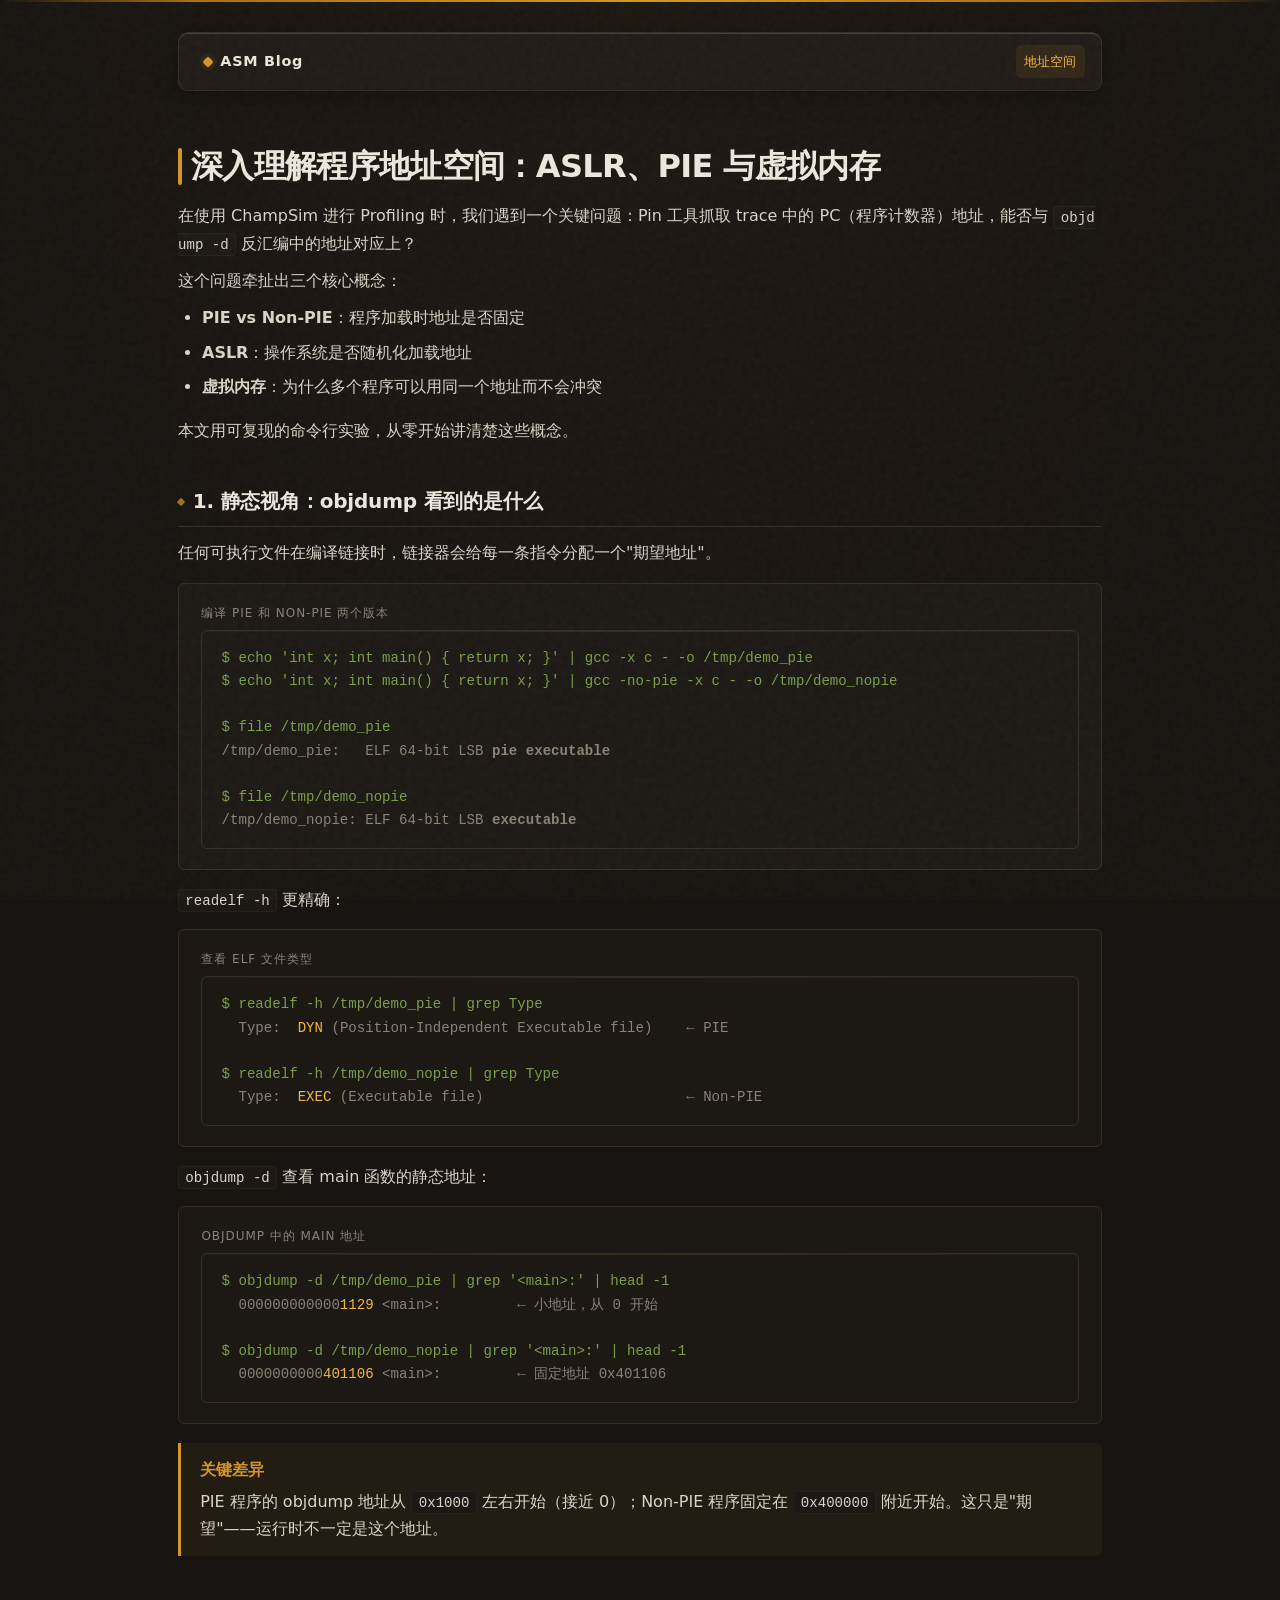
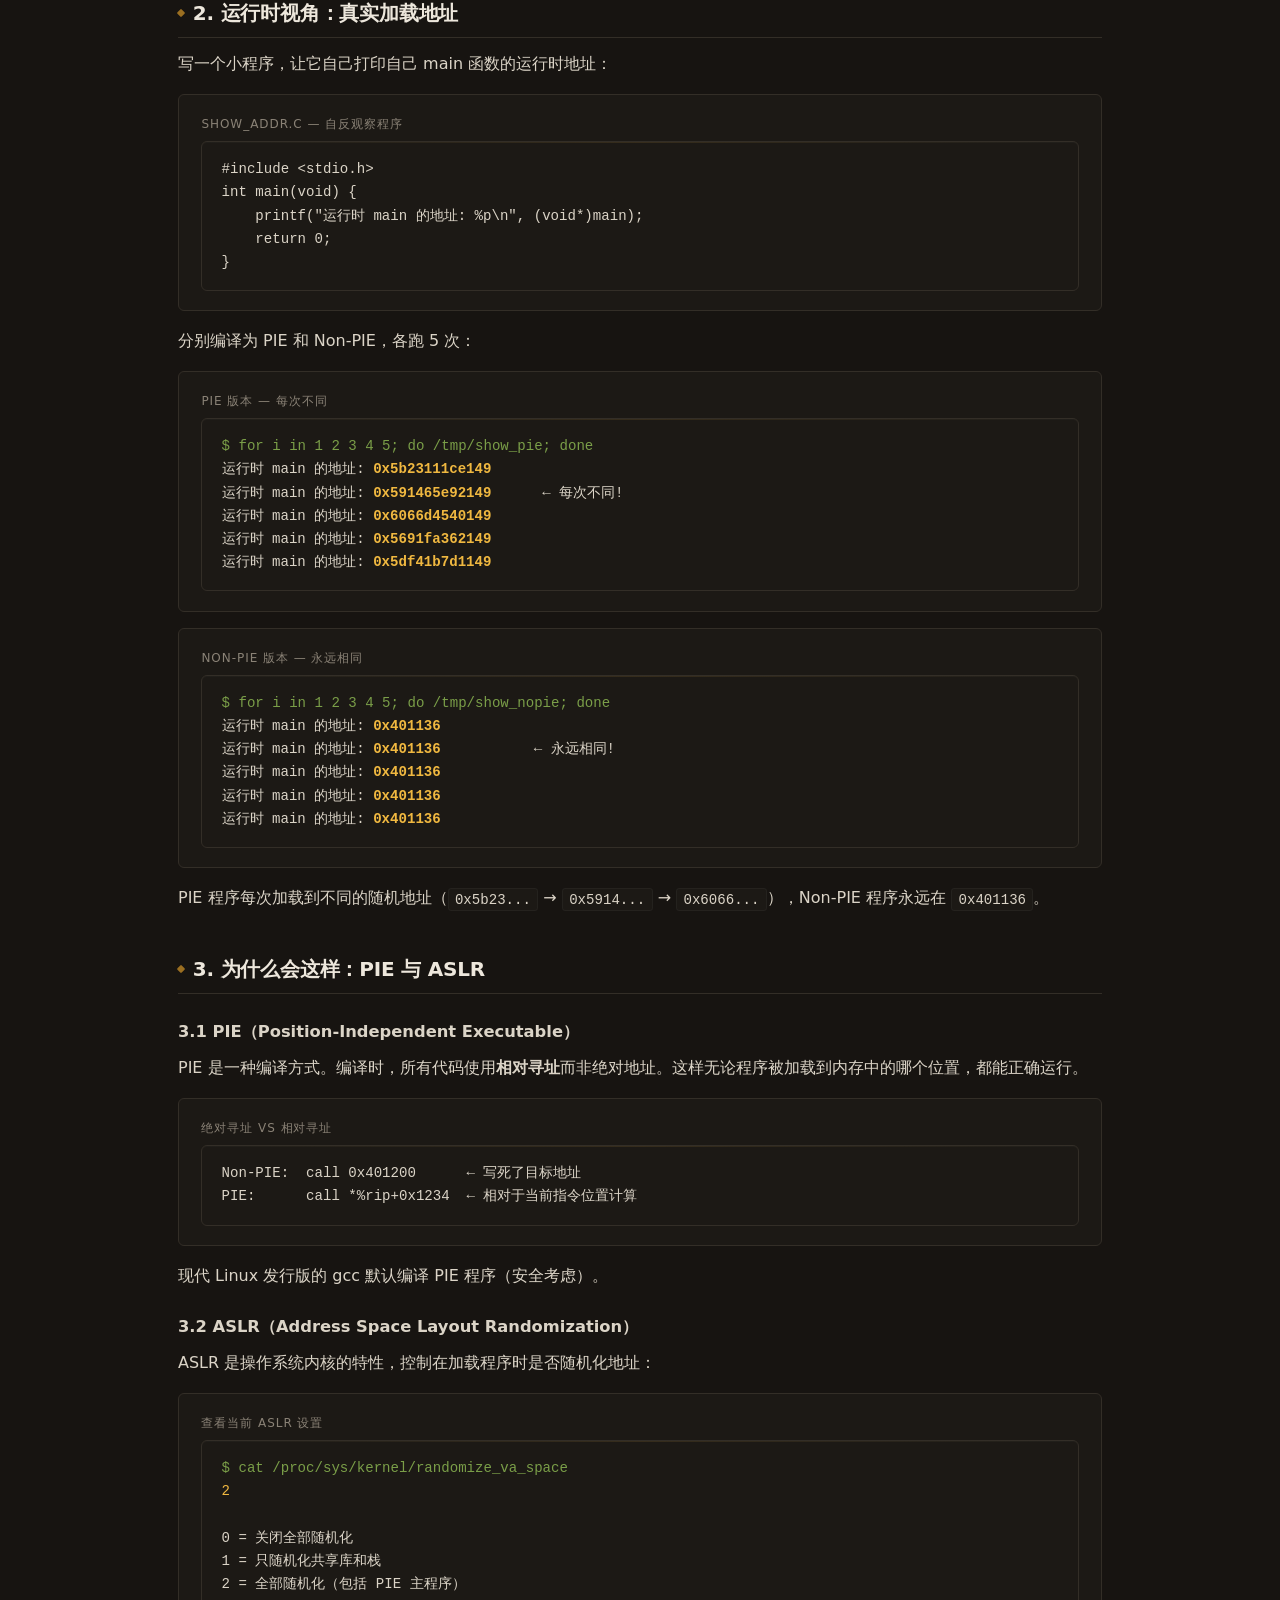
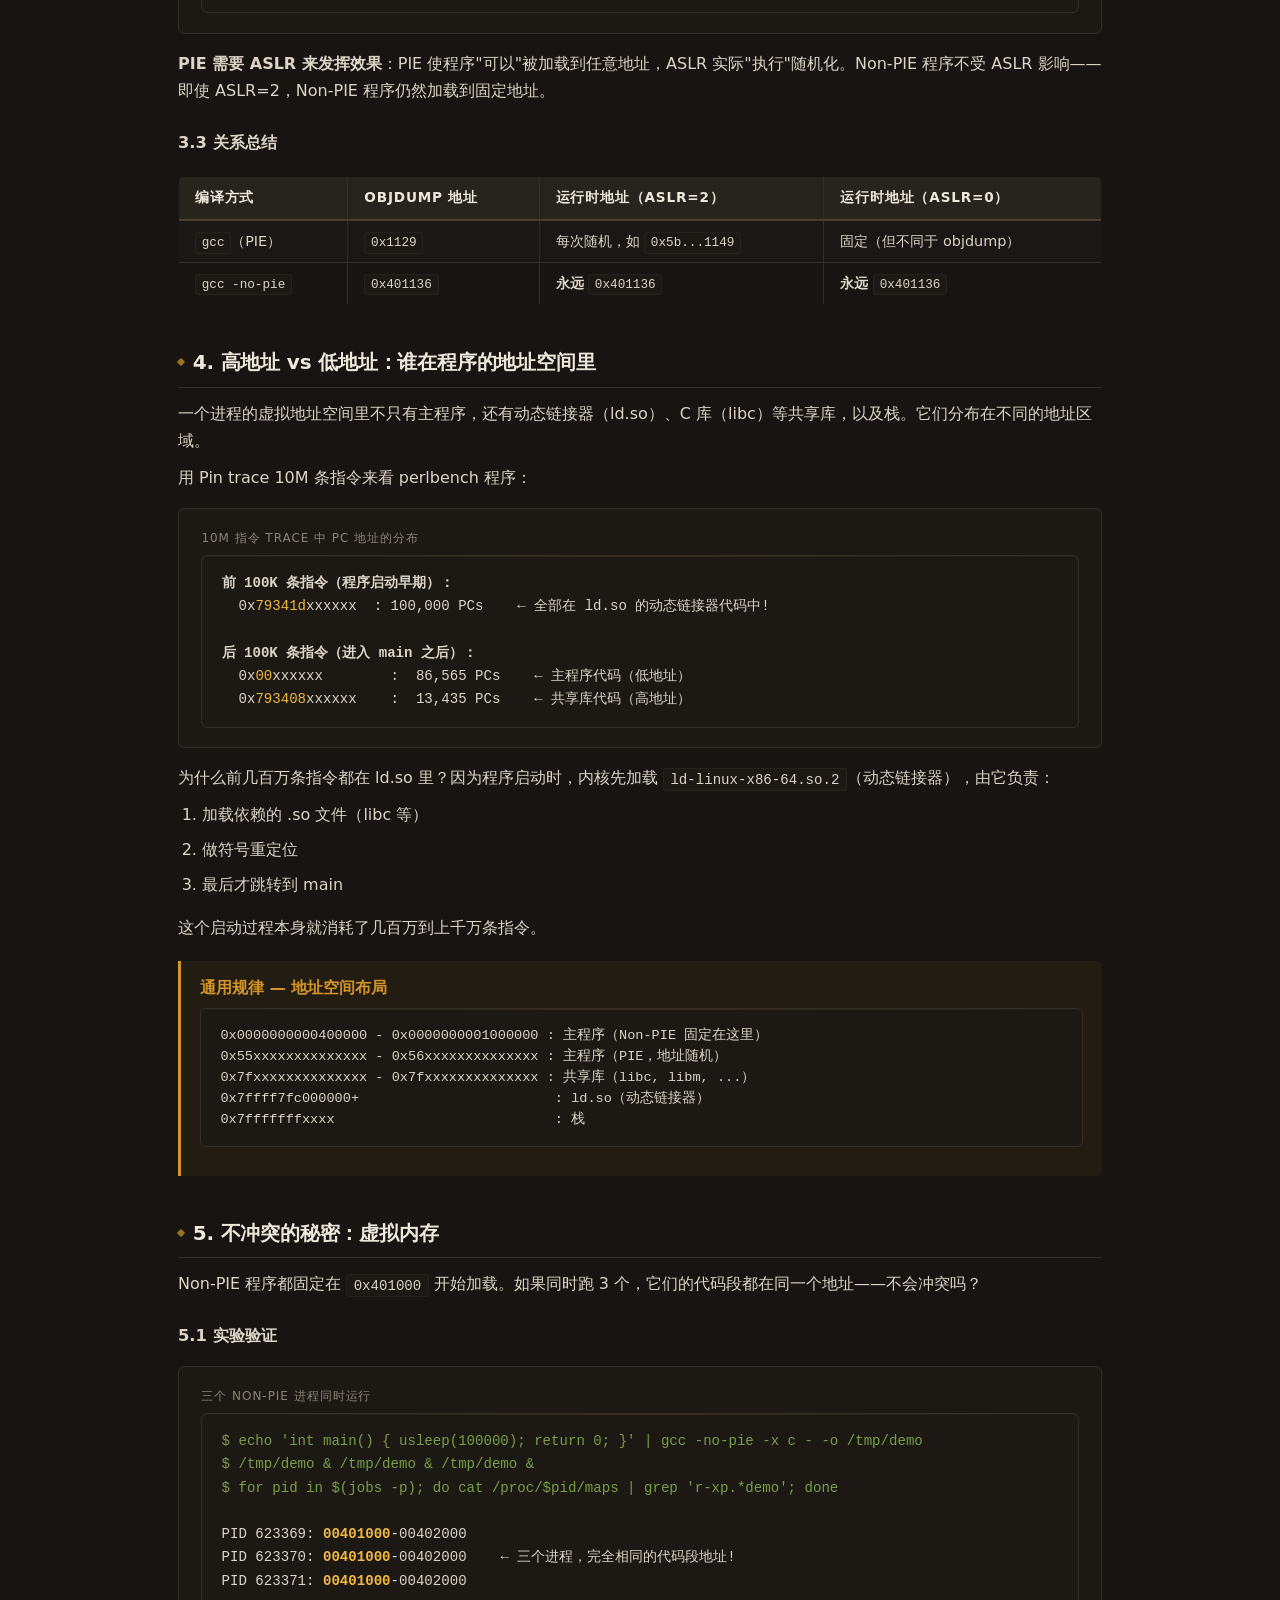
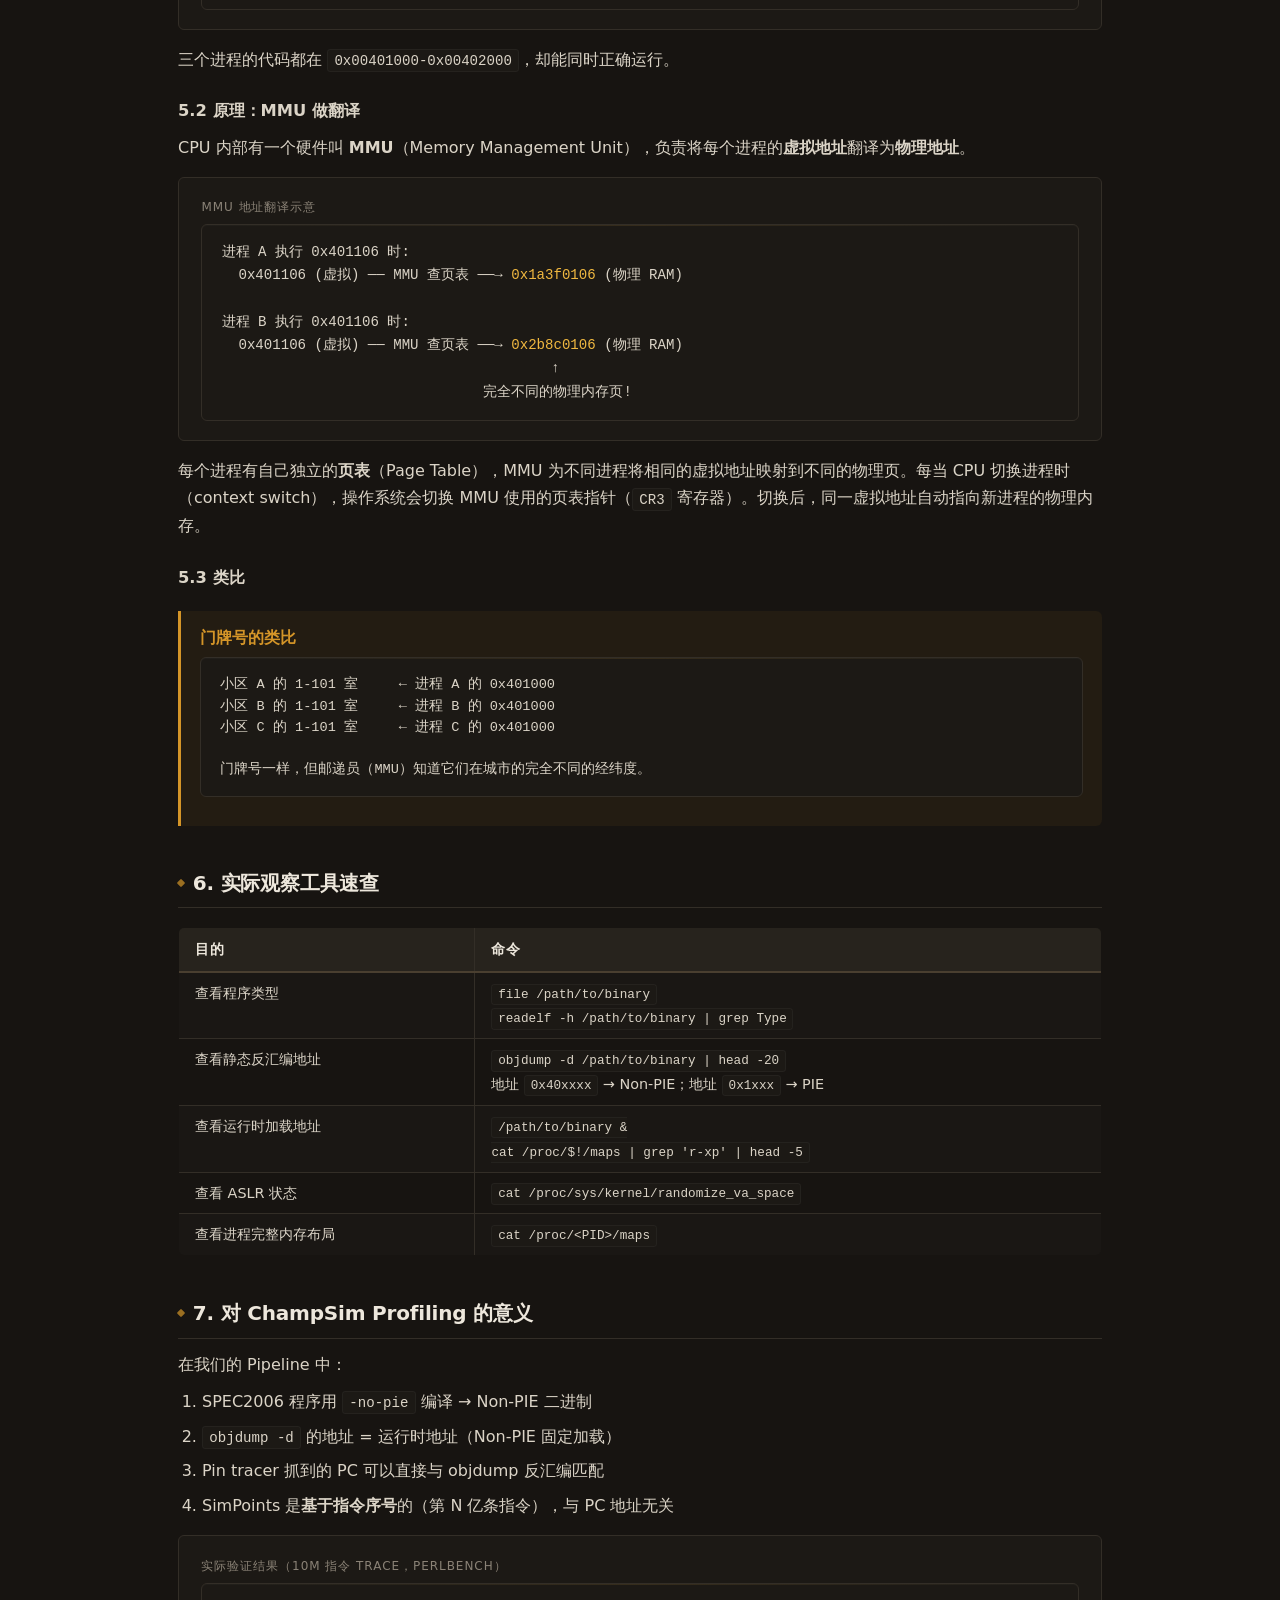
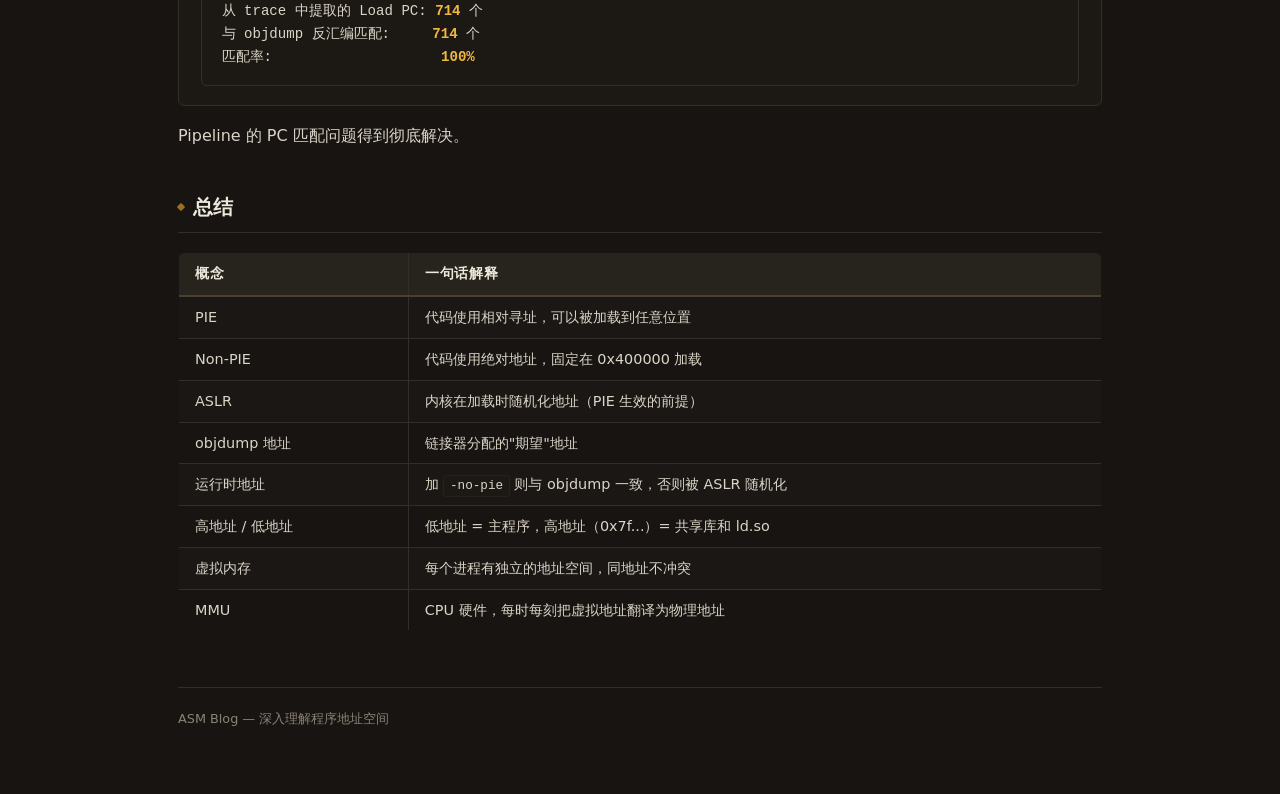
==== docs/html/posts/address-space.html @ cada2f22 "Add address space deep-dive article Publish the first article covering PIE vs Non-PIE, ASLR, MMU vir" ====
<!DOCTYPE html>
<html lang="zh-CN">
<head>
<meta charset="UTF-8">
<meta name="viewport" content="width=device-width, initial-scale=1.0">
<title>深入理解程序地址空间 — ASLR/PIE/虚拟内存</title>
<link rel="stylesheet" href="../style.css">
<style>
  /* Page-specific overrides */
  .demo-block {
    background: var(--code-bg);
    border: 1px solid var(--border);
    border-radius: var(--radius);
    padding: 1.2rem 1.4rem;
    margin: 1rem 0;
    overflow-x: auto;
  }
  .demo-block pre {
    margin: 0;
    font-family: var(--font-mono);
    font-size: 0.88rem;
    line-height: 1.65;
    color: var(--text);
  }
  .demo-label {
    font-size: 0.75rem;
    text-transform: uppercase;
    letter-spacing: 0.08em;
    color: var(--muted);
    margin-bottom: 0.4rem;
  }
  .result-highlight {
    color: var(--accent-glow);
    font-weight: 600;
  }
  .cmd { color: var(--green); }
  .out { color: var(--muted); }
  .val { color: var(--accent-glow); }

  table.concept {
    width: 100%;
    border-collapse: collapse;
    margin: 1.2rem 0;
  }
  table.concept th {
    background: var(--surface-hi);
    text-align: left;
    padding: 0.6rem 1rem;
    font-weight: 600;
    font-size: 0.85rem;
    color: var(--text-hi);
    border-bottom: 2px solid var(--border-hi);
  }
  table.concept td {
    padding: 0.5rem 1rem;
    border-bottom: 1px solid var(--border);
    font-size: 0.9rem;
  }
  table.concept tr:hover td {
    background: var(--surface);
  }

  .callout {
    border-left: 3px solid var(--accent);
    padding: 0.8rem 1.2rem;
    margin: 1.2rem 0;
    background: rgba(212,149,40,0.06);
    border-radius: 0 var(--radius) var(--radius) 0;
  }
  .callout-title {
    font-weight: 700;
    color: var(--accent);
    margin-bottom: 0.3rem;
  }
</style>
</head>
<body>

<nav>
  <a href="../index.html" class="brand">ASM Blog</a>
  <a href="address-space.html" class="active">地址空间</a>
</nav>

<h1>深入理解程序地址空间：ASLR、PIE 与虚拟内存</h1>

<p>在使用 ChampSim 进行 Profiling 时，我们遇到一个关键问题：Pin 工具抓取 trace 中的 PC（程序计数器）地址，能否与 <code>objdump -d</code> 反汇编中的地址对应上？</p>

<p>这个问题牵扯出三个核心概念：</p>
<ul>
  <li><strong>PIE vs Non-PIE</strong>：程序加载时地址是否固定</li>
  <li><strong>ASLR</strong>：操作系统是否随机化加载地址</li>
  <li><strong>虚拟内存</strong>：为什么多个程序可以用同一个地址而不会冲突</li>
</ul>

<p>本文用可复现的命令行实验，从零开始讲清楚这些概念。</p>

<!-- ─────────────────────────────────────────────────────────────── -->
<h2>1. 静态视角：objdump 看到的是什么</h2>

<p>任何可执行文件在编译链接时，链接器会给每一条指令分配一个"期望地址"。</p>

<div class="demo-block">
<div class="demo-label">编译 PIE 和 Non-PIE 两个版本</div>
<pre><span class="cmd">$ echo 'int x; int main() { return x; }' | gcc -x c - -o /tmp/demo_pie</span>
<span class="cmd">$ echo 'int x; int main() { return x; }' | gcc -no-pie -x c - -o /tmp/demo_nopie</span>

<span class="cmd">$ file /tmp/demo_pie</span>
<span class="out">/tmp/demo_pie:   ELF 64-bit LSB <strong>pie executable</strong></span>

<span class="cmd">$ file /tmp/demo_nopie</span>
<span class="out">/tmp/demo_nopie: ELF 64-bit LSB <strong>executable</strong></span></pre>
</div>

<p><code>readelf -h</code> 更精确：</p>

<div class="demo-block">
<div class="demo-label">查看 ELF 文件类型</div>
<pre><span class="cmd">$ readelf -h /tmp/demo_pie | grep Type</span>
<span class="out">  Type:  <span class="val">DYN</span> (Position-Independent Executable file)    ← PIE</span>

<span class="cmd">$ readelf -h /tmp/demo_nopie | grep Type</span>
<span class="out">  Type:  <span class="val">EXEC</span> (Executable file)                        ← Non-PIE</span></pre>
</div>

<p><code>objdump -d</code> 查看 main 函数的静态地址：</p>

<div class="demo-block">
<div class="demo-label">objdump 中的 main 地址</div>
<pre><span class="cmd">$ objdump -d /tmp/demo_pie | grep '&lt;main&gt;:' | head -1</span>
<span class="out">  000000000000<span class="val">1129</span> &lt;main&gt;:         ← 小地址，从 0 开始</span>

<span class="cmd">$ objdump -d /tmp/demo_nopie | grep '&lt;main&gt;:' | head -1</span>
<span class="out">  0000000000<span class="val">401106</span> &lt;main&gt;:         ← 固定地址 0x401106</span></pre>
</div>

<div class="callout">
<div class="callout-title">关键差异</div>
PIE 程序的 objdump 地址从 <code>0x1000</code> 左右开始（接近 0）；Non-PIE 程序固定在 <code>0x400000</code> 附近开始。这只是"期望"——运行时不一定是这个地址。
</div>

<!-- ─────────────────────────────────────────────────────────────── -->
<h2>2. 运行时视角：真实加载地址</h2>

<p>写一个小程序，让它自己打印自己 main 函数的运行时地址：</p>

<div class="demo-block">
<div class="demo-label">show_addr.c — 自反观察程序</div>
<pre>#include &lt;stdio.h&gt;
int main(void) {
    printf("运行时 main 的地址: %p\n", (void*)main);
    return 0;
}</pre>
</div>

<p>分别编译为 PIE 和 Non-PIE，各跑 5 次：</p>

<div class="demo-block">
<div class="demo-label">PIE 版本 — 每次不同</div>
<pre><span class="cmd">$ for i in 1 2 3 4 5; do /tmp/show_pie; done</span>
运行时 main 的地址: <span class="result-highlight">0x5b23111ce149</span>
运行时 main 的地址: <span class="result-highlight">0x591465e92149</span>      ← 每次不同!
运行时 main 的地址: <span class="result-highlight">0x6066d4540149</span>
运行时 main 的地址: <span class="result-highlight">0x5691fa362149</span>
运行时 main 的地址: <span class="result-highlight">0x5df41b7d1149</span></pre>
</div>

<div class="demo-block">
<div class="demo-label">Non-PIE 版本 — 永远相同</div>
<pre><span class="cmd">$ for i in 1 2 3 4 5; do /tmp/show_nopie; done</span>
运行时 main 的地址: <span class="result-highlight">0x401136</span>
运行时 main 的地址: <span class="result-highlight">0x401136</span>           ← 永远相同!
运行时 main 的地址: <span class="result-highlight">0x401136</span>
运行时 main 的地址: <span class="result-highlight">0x401136</span>
运行时 main 的地址: <span class="result-highlight">0x401136</span></pre>
</div>

<p>PIE 程序每次加载到不同的随机地址（<code>0x5b23...</code> → <code>0x5914...</code> → <code>0x6066...</code>），Non-PIE 程序永远在 <code>0x401136</code>。</p>

<!-- ─────────────────────────────────────────────────────────────── -->
<h2>3. 为什么会这样：PIE 与 ASLR</h2>

<h3>3.1 PIE（Position-Independent Executable）</h3>

<p>PIE 是一种编译方式。编译时，所有代码使用<strong>相对寻址</strong>而非绝对地址。这样无论程序被加载到内存中的哪个位置，都能正确运行。</p>

<div class="demo-block">
<div class="demo-label">绝对寻址 vs 相对寻址</div>
<pre>Non-PIE:  call 0x401200      ← 写死了目标地址
PIE:      call *%rip+0x1234  ← 相对于当前指令位置计算</pre>
</div>

<p>现代 Linux 发行版的 gcc 默认编译 PIE 程序（安全考虑）。</p>

<h3>3.2 ASLR（Address Space Layout Randomization）</h3>

<p>ASLR 是操作系统内核的特性，控制在加载程序时是否随机化地址：</p>

<div class="demo-block">
<div class="demo-label">查看当前 ASLR 设置</div>
<pre><span class="cmd">$ cat /proc/sys/kernel/randomize_va_space</span>
<span class="val">2</span>

0 = 关闭全部随机化
1 = 只随机化共享库和栈
2 = 全部随机化（包括 PIE 主程序）</pre>
</div>

<p><strong>PIE 需要 ASLR 来发挥效果</strong>：PIE 使程序"可以"被加载到任意地址，ASLR 实际"执行"随机化。Non-PIE 程序不受 ASLR 影响——即使 ASLR=2，Non-PIE 程序仍然加载到固定地址。</p>

<h3>3.3 关系总结</h3>

<table class="concept">
<tr><th>编译方式</th><th>objdump 地址</th><th>运行时地址（ASLR=2）</th><th>运行时地址（ASLR=0）</th></tr>
<tr><td><code>gcc</code>（PIE）</td><td><code>0x1129</code></td><td>每次随机，如 <code>0x5b...1149</code></td><td>固定（但不同于 objdump）</td></tr>
<tr><td><code>gcc -no-pie</code></td><td><code>0x401136</code></td><td><strong>永远</strong> <code>0x401136</code></td><td><strong>永远</strong> <code>0x401136</code></td></tr>
</table>

<!-- ─────────────────────────────────────────────────────────────── -->
<h2>4. 高地址 vs 低地址：谁在程序的地址空间里</h2>

<p>一个进程的虚拟地址空间里不只有主程序，还有动态链接器（ld.so）、C 库（libc）等共享库，以及栈。它们分布在不同的地址区域。</p>

<p>用 Pin trace 10M 条指令来看 perlbench 程序：</p>

<div class="demo-block">
<div class="demo-label">10M 指令 trace 中 PC 地址的分布</div>
<pre><strong>前 100K 条指令（程序启动早期）：</strong>
  0x<span class="val">79341d</span>xxxxxx  : 100,000 PCs    ← 全部在 ld.so 的动态链接器代码中!

<strong>后 100K 条指令（进入 main 之后）：</strong>
  0x<span class="val">00</span>xxxxxx        :  86,565 PCs    ← 主程序代码（低地址）
  0x<span class="val">793408</span>xxxxxx    :  13,435 PCs    ← 共享库代码（高地址）</pre>
</div>

<p>为什么前几百万条指令都在 ld.so 里？因为程序启动时，内核先加载 <code>ld-linux-x86-64.so.2</code>（动态链接器），由它负责：</p>

<ol>
  <li>加载依赖的 .so 文件（libc 等）</li>
  <li>做符号重定位</li>
  <li>最后才跳转到 main</li>
</ol>

<p>这个启动过程本身就消耗了几百万到上千万条指令。</p>

<div class="callout">
<div class="callout-title">通用规律 — 地址空间布局</div>
<pre style="margin-top:0.4rem;font-size:0.85rem;">
0x0000000000400000 - 0x0000000001000000 : 主程序（Non-PIE 固定在这里）
0x55xxxxxxxxxxxxxx - 0x56xxxxxxxxxxxxxx : 主程序（PIE，地址随机）
0x7fxxxxxxxxxxxxxx - 0x7fxxxxxxxxxxxxxx : 共享库（libc, libm, ...）
0x7ffff7fc000000+                        : ld.so（动态链接器）
0x7fffffffxxxx                           : 栈
</pre>
</div>

<!-- ─────────────────────────────────────────────────────────────── -->
<h2>5. 不冲突的秘密：虚拟内存</h2>

<p>Non-PIE 程序都固定在 <code>0x401000</code> 开始加载。如果同时跑 3 个，它们的代码段都在同一个地址——不会冲突吗？</p>

<h3>5.1 实验验证</h3>

<div class="demo-block">
<div class="demo-label">三个 Non-PIE 进程同时运行</div>
<pre><span class="cmd">$ echo 'int main() { usleep(100000); return 0; }' | gcc -no-pie -x c - -o /tmp/demo</span>
<span class="cmd">$ /tmp/demo & /tmp/demo & /tmp/demo &</span>
<span class="cmd">$ for pid in $(jobs -p); do cat /proc/$pid/maps | grep 'r-xp.*demo'; done</span>

PID 623369: <span class="result-highlight">00401000</span>-00402000
PID 623370: <span class="result-highlight">00401000</span>-00402000    ← 三个进程，完全相同的代码段地址!
PID 623371: <span class="result-highlight">00401000</span>-00402000</pre>
</div>

<p>三个进程的代码都在 <code>0x00401000-0x00402000</code>，却能同时正确运行。</p>

<h3>5.2 原理：MMU 做翻译</h3>

<p>CPU 内部有一个硬件叫 <strong>MMU</strong>（Memory Management Unit），负责将每个进程的<strong>虚拟地址</strong>翻译为<strong>物理地址</strong>。</p>

<div class="demo-block">
<div class="demo-label">MMU 地址翻译示意</div>
<pre>进程 A 执行 0x401106 时:
  0x401106 (虚拟) ── MMU 查页表 ──→ <span class="val">0x1a3f0106</span> (物理 RAM)

进程 B 执行 0x401106 时:
  0x401106 (虚拟) ── MMU 查页表 ──→ <span class="val">0x2b8c0106</span> (物理 RAM)
                                       ↑
                               完全不同的物理内存页!</pre>
</div>

<p>每个进程有自己独立的<strong>页表</strong>（Page Table），MMU 为不同进程将相同的虚拟地址映射到不同的物理页。每当 CPU 切换进程时（context switch），操作系统会切换 MMU 使用的页表指针（<code>CR3</code> 寄存器）。切换后，同一虚拟地址自动指向新进程的物理内存。</p>

<h3>5.3 类比</h3>

<div class="callout">
<div class="callout-title">门牌号的类比</div>
<pre style="margin-top:0.4rem;font-size:0.85rem;">
小区 A 的 1-101 室     ← 进程 A 的 0x401000
小区 B 的 1-101 室     ← 进程 B 的 0x401000
小区 C 的 1-101 室     ← 进程 C 的 0x401000

门牌号一样，但邮递员（MMU）知道它们在城市的完全不同的经纬度。
</pre>
</div>

<!-- ─────────────────────────────────────────────────────────────── -->
<h2>6. 实际观察工具速查</h2>

<table class="concept">
<tr><th>目的</th><th>命令</th></tr>
<tr>
  <td>查看程序类型</td>
  <td><code>file /path/to/binary</code><br><code>readelf -h /path/to/binary | grep Type</code></td>
</tr>
<tr>
  <td>查看静态反汇编地址</td>
  <td><code>objdump -d /path/to/binary | head -20</code><br>地址 <code>0x40xxxx</code> → Non-PIE；地址 <code>0x1xxx</code> → PIE</td>
</tr>
<tr>
  <td>查看运行时加载地址</td>
  <td><code>/path/to/binary &<br>cat /proc/$!/maps | grep 'r-xp' | head -5</code></td>
</tr>
<tr>
  <td>查看 ASLR 状态</td>
  <td><code>cat /proc/sys/kernel/randomize_va_space</code></td>
</tr>
<tr>
  <td>查看进程完整内存布局</td>
  <td><code>cat /proc/&lt;PID&gt;/maps</code></td>
</tr>
</table>

<!-- ─────────────────────────────────────────────────────────────── -->
<h2>7. 对 ChampSim Profiling 的意义</h2>

<p>在我们的 Pipeline 中：</p>
<ol>
  <li>SPEC2006 程序用 <code>-no-pie</code> 编译 → Non-PIE 二进制</li>
  <li><code>objdump -d</code> 的地址 = 运行时地址（Non-PIE 固定加载）</li>
  <li>Pin tracer 抓到的 PC 可以直接与 objdump 反汇编匹配</li>
  <li>SimPoints 是<strong>基于指令序号</strong>的（第 N 亿条指令），与 PC 地址无关</li>
</ol>

<div class="demo-block">
<div class="demo-label">实际验证结果（10M 指令 trace，perlbench）</div>
<pre>从 trace 中提取的 Load PC: <span class="result-highlight">714</span> 个
与 objdump 反汇编匹配:     <span class="result-highlight">714</span> 个
匹配率:                    <span class="result-highlight">100%</span></pre>
</div>

<p>Pipeline 的 PC 匹配问题得到彻底解决。</p>

<!-- ─────────────────────────────────────────────────────────────── -->
<h2>总结</h2>

<table class="concept">
<tr><th>概念</th><th>一句话解释</th></tr>
<tr><td>PIE</td><td>代码使用相对寻址，可以被加载到任意位置</td></tr>
<tr><td>Non-PIE</td><td>代码使用绝对地址，固定在 0x400000 加载</td></tr>
<tr><td>ASLR</td><td>内核在加载时随机化地址（PIE 生效的前提）</td></tr>
<tr><td>objdump 地址</td><td>链接器分配的"期望"地址</td></tr>
<tr><td>运行时地址</td><td>加 <code>-no-pie</code> 则与 objdump 一致，否则被 ASLR 随机化</td></tr>
<tr><td>高地址 / 低地址</td><td>低地址 = 主程序，高地址（0x7f...）= 共享库和 ld.so</td></tr>
<tr><td>虚拟内存</td><td>每个进程有独立的地址空间，同地址不冲突</td></tr>
<tr><td>MMU</td><td>CPU 硬件，每时每刻把虚拟地址翻译为物理地址</td></tr>
</table>

<footer>ASM Blog — 深入理解程序地址空间</footer>
</body>
</html>
---- docs/html/style.css ----
/* Coordinate Hint Cache — "Warm Precision"
   Dark warm-toned documentation. Horological engineering aesthetic. */

:root {
  --bg:           #171411;
  --bg-deeper:    #12100d;
  --surface:      #1f1b16;
  --surface-hi:   #27231d;
  --border:       #332e27;
  --border-hi:    #4a3f30;
  --text:         #dbd4c7;
  --text-hi:      #ede7dc;
  --muted:        #8a8276;
  --accent:       #d49528;
  --accent-dim:   #a87018;
  --accent-glow:  #f0b840;
  --green:        #7a9e48;
  --green-dim:    #2a3818;
  --yellow:       #c49028;
  --yellow-dim:   #382a10;
  --red:          #c55542;
  --purple:       #9878be;
  --purple-dim:   #281a38;
  --blue:         #5898cc;
  --blue-dim:     #182838;
  --code-bg:      #1c1915;
  --radius:       6px;
  --radius-lg:    10px;
  --transition:   200ms cubic-bezier(0.4, 0, 0.2, 1);
  --font-body:    "Noto Sans SC", "PingFang SC", "Source Han Sans SC",
                  "Microsoft YaHei", system-ui, -apple-system, sans-serif;
  --font-mono:    "JetBrains Mono", "Cascadia Code", "Fira Code",
                  "SF Mono", "Consolas", "Source Code Pro", monospace;
}

/* ── Reset ────────────────────────────────────────────────────── */
*, *::before, *::after { box-sizing: border-box; margin: 0; padding: 0; }

/* ── Grain texture overlay ────────────────────────────────────── */
body::before {
  content: '';
  position: fixed; inset: 0; z-index: 99999;
  pointer-events: none;
  opacity: 0.04;
  background: url("data:image/svg+xml,%3Csvg viewBox='0 0 200 200' xmlns='http://www.w3.org/2000/svg'%3E%3Cfilter id='n'%3E%3CfeTurbulence type='fractalNoise' baseFrequency='0.75' numOctaves='3' stitchTiles='stitch'/%3E%3C/filter%3E%3Crect width='100%25' height='100%25' filter='url(%23n)'/%3E%3C/svg%3E");
}

/* ── Body ─────────────────────────────────────────────────────── */
body {
  font-family: var(--font-body);
  background:
    radial-gradient(ellipse at 50% 0%, rgba(80,50,20,0.12) 0%, transparent 70%),
    var(--bg);
  background-attachment: fixed;
  color: var(--text);
  line-height: 1.72;
  min-height: 100vh;
  -webkit-font-smoothing: antialiased;
  max-width: 980px;
  margin: 0 auto;
  padding: 2rem 1.75rem 4rem;
  position: relative;
  z-index: 1;
}

/* ── Thin accent line at page top ─────────────────────────────── */
body::after {
  content: '';
  position: fixed; top: 0; left: 0; right: 0; z-index: 100000;
  height: 2px;
  pointer-events: none;
  background: linear-gradient(90deg,
    transparent 0%,
    var(--accent-dim) 15%,
    var(--accent) 50%,
    var(--accent-dim) 85%,
    transparent 100%
  );
  animation: topLinePulse 4s ease-in-out infinite;
}

@keyframes topLinePulse {
  0%, 100% { opacity: 0.6; }
  50%      { opacity: 1; }
}

/* ── Nav ──────────────────────────────────────────────────────── */
nav {
  display: flex;
  align-items: center;
  gap: .15rem;
  flex-wrap: wrap;
  margin: 0 0 3rem;
  padding: .7rem 1rem;
  background: var(--surface);
  border: 1px solid var(--border);
  border-radius: var(--radius-lg);
  position: relative;
  backdrop-filter: blur(8px);
  z-index: 100;
  box-shadow: 0 1px 0 var(--border-hi) inset,
              0 4px 24px rgba(0,0,0,0.3);
}

nav .brand, nav a.brand {
  color: var(--text-hi);
  font-weight: 700;
  font-size: .9rem;
  letter-spacing: 0.05em;
  margin-right: auto;
  position: relative;
  display: flex;
  align-items: center;
  gap: .5rem;
}

nav .brand::before {
  content: '';
  display: inline-block;
  width: 8px; height: 8px;
  background: var(--accent);
  border-radius: 2px;
  transform: rotate(45deg);
  flex-shrink: 0;
  box-shadow: 0 0 6px rgba(212,149,40,0.4);
  animation: brandPulse 3s ease-in-out infinite;
}

@keyframes brandPulse {
  0%, 100% { box-shadow: 0 0 6px rgba(212,149,40,0.4); }
  50%      { box-shadow: 0 0 14px rgba(240,184,64,0.6); }
}

nav a {
  color: var(--muted);
  text-decoration: none;
  font-size: .84rem;
  font-weight: 500;
  position: relative;
  padding: .35em .65em;
  border-radius: var(--radius);
  transition: color var(--transition), background var(--transition);
}

nav a:hover {
  color: var(--text-hi);
  background: rgba(212,149,40,0.06);
}

nav a.active {
  color: var(--accent-glow);
  background: rgba(212,149,40,0.1);
}

/* ── Nav Dropdown ─────────────────────────────────────────────── */
.nav-dropdown {
  position: relative;
  display: inline-flex;
}

.nav-dropdown-trigger {
  color: var(--muted);
  font-size: .84rem;
  font-weight: 500;
  padding: .35em .65em;
  border-radius: var(--radius);
  cursor: default;
  user-select: none;
  white-space: nowrap;
  transition: color var(--transition), background var(--transition);
  display: flex;
  align-items: center;
  gap: .3em;
}

.nav-dropdown-trigger::after {
  content: '';
  display: inline-block;
  width: 0; height: 0;
  border-left: 4px solid transparent;
  border-right: 4px solid transparent;
  border-top: 5px solid currentColor;
  opacity: 0.45;
  transition: opacity var(--transition), transform var(--transition);
}

.nav-dropdown:hover .nav-dropdown-trigger::after {
  opacity: 1;
  transform: rotate(180deg);
}

.nav-dropdown-trigger:hover {
  color: var(--text-hi);
  background: rgba(212,149,40,0.06);
}

.nav-dropdown-trigger.active {
  color: var(--accent-glow);
  background: rgba(212,149,40,0.1);
}

.nav-dropdown-menu {
  position: absolute;
  top: 100%;
  left: 50%;
  transform: translateX(-50%) translateY(2px);
  background: var(--surface-hi);
  border: 1px solid var(--border-hi);
  border-radius: var(--radius-lg);
  padding: .45rem 0;
  min-width: 160px;
  z-index: 1000;
  opacity: 0;
  visibility: hidden;
  transition: opacity 200ms cubic-bezier(0.4,0,0.2,1),
              visibility 200ms cubic-bezier(0.4,0,0.2,1),
              transform 200ms cubic-bezier(0.4,0,0.2,1);
  transform: translateX(-50%) translateY(6px);
  box-shadow: 0 16px 48px rgba(0,0,0,0.55),
              0 0 0 1px rgba(212,149,40,0.04);
}

.nav-dropdown-menu::before {
  content: '';
  position: absolute;
  top: 0; left: 1rem; right: 1rem;
  height: 1px;
  background: linear-gradient(90deg, transparent, var(--accent-dim), transparent);
  opacity: 0.6;
}

/* invisible bridge covering the gap between trigger and menu */
.nav-dropdown-menu::after {
  content: '';
  position: absolute;
  top: -12px; left: 0; right: 0;
  height: 12px;
  pointer-events: auto;
}

.nav-dropdown-menu a {
  display: block;
  padding: .45rem 1.1rem;
  font-size: .82rem;
  white-space: nowrap;
  border-radius: 0;
  margin: 0;
  color: var(--muted);
  transition: color 150ms ease, background 150ms ease, padding-left 200ms ease;
}

.nav-dropdown-menu a:hover {
  background: rgba(212,149,40,0.08);
  color: var(--text-hi);
  padding-left: 1.4rem;
}

.nav-dropdown-menu a.active {
  color: var(--accent-glow);
  background: rgba(212,149,40,0.1);
}

.nav-dropdown-menu a.active::before {
  content: '';
  display: inline-block;
  width: 5px; height: 5px;
  background: var(--accent);
  border-radius: 50%;
  margin-right: .5em;
  vertical-align: middle;
  position: relative;
  top: -1px;
}

.nav-dropdown:hover .nav-dropdown-menu,
.nav-dropdown:focus-within .nav-dropdown-menu {
  opacity: 1;
  visibility: visible;
  transform: translateX(-50%) translateY(0);
}

/* keep menu open while hovering the invisible bridge too */
.nav-dropdown-menu:hover {
  opacity: 1;
  visibility: visible;
  transform: translateX(-50%) translateY(0);
}

/* Stagger dropdown items */
.nav-dropdown-menu a:nth-child(1) { transition-delay: 0ms; }
.nav-dropdown-menu a:nth-child(2) { transition-delay: 0ms; }
.nav-dropdown-menu a:nth-child(3) { transition-delay: 0ms; }
.nav-dropdown-menu a:nth-child(4) { transition-delay: 0ms; }

/* separator between top-level nav items — handled by gap */

/* ── Headings ─────────────────────────────────────────────────── */
h1 {
  font-size: 2rem;
  font-weight: 700;
  color: var(--text-hi);
  margin: .3rem 0 .5rem;
  letter-spacing: -0.02em;
  position: relative;
}

h1::before {
  content: '';
  display: inline-block;
  width: 4px; height: 1.15em;
  background: var(--accent);
  border-radius: 2px;
  margin-right: .55rem;
  vertical-align: text-bottom;
  animation: headingBar 2.4s ease-in-out infinite;
}

@keyframes headingBar {
  0%, 100% { background: var(--accent); }
  50%      { background: var(--accent-glow); box-shadow: 0 0 10px rgba(212,149,40,0.35); }
}

h2 {
  font-size: 1.25rem;
  font-weight: 650;
  color: var(--text-hi);
  margin: 2.5rem 0 .75rem;
  padding-bottom: .45rem;
  border-bottom: 1px solid var(--border);
  letter-spacing: -0.01em;
  display: flex;
  align-items: center;
  gap: .55rem;
}

h2::before {
  content: '';
  display: inline-block;
  width: 6px; height: 6px;
  background: var(--accent);
  border-radius: 1px;
  transform: rotate(45deg);
  flex-shrink: 0;
  opacity: 0.7;
}

h3 {
  font-size: 1.02rem;
  font-weight: 600;
  color: var(--text);
  margin: 1.5rem 0 .5rem;
}

p { margin-bottom: .6rem; }

/* ── Links ────────────────────────────────────────────────────── */
a { color: var(--accent); text-decoration: none; transition: color var(--transition); }
a:hover { color: var(--accent-glow); }

/* ── Inline code ──────────────────────────────────────────────── */
code {
  background: var(--code-bg);
  padding: .18em .45em;
  border-radius: 3px;
  font-family: var(--font-mono);
  font-size: .88em;
  border: 1px solid rgba(255,255,255,0.04);
  overflow-wrap: anywhere;
  word-break: break-all;
}

/* ── Pre / Code blocks ────────────────────────────────────────── */
pre {
  background: var(--code-bg);
  border: 1px solid var(--border);
  border-radius: var(--radius);
  padding: 1rem 1.2rem;
  overflow-x: auto;
  font-family: var(--font-mono);
  font-size: .84rem;
  line-height: 1.55;
  margin: 1rem 0;
  position: relative;
  box-shadow: inset 0 1px 0 rgba(255,255,255,0.02);
}

pre::before {
  content: '';
  position: absolute; top: 0; left: 0; right: 0; height: 1px;
  background: linear-gradient(90deg, transparent, rgba(212,149,40,0.12), transparent);
  pointer-events: none;
}

/* ── Lists ────────────────────────────────────────────────────── */
ul, ol { padding-left: 1.5rem; margin-bottom: 1rem; }
li { margin-bottom: .45rem; }
li:last-child { margin-bottom: 0; }

/* ── Tables ───────────────────────────────────────────────────── */
table {
  width: 100%;
  border-collapse: collapse;
  margin: 1.25rem 0;
  font-size: .93rem;
  border-radius: var(--radius);
  overflow: hidden;
  border: 1px solid var(--border);
}

th, td {
  border: 1px solid var(--border);
  padding: .65rem .9rem;
  text-align: left;
  vertical-align: top;
}

th {
  background: var(--surface);
  font-weight: 600;
  color: var(--text-hi);
  font-size: .82rem;
  text-transform: uppercase;
  letter-spacing: 0.06em;
}

tr:nth-child(even) { background: rgba(255,255,255,0.012); }
tr { transition: background var(--transition); }
tbody tr:hover { background: rgba(212,149,40,0.03); }

/* ── Badges ───────────────────────────────────────────────────── */
.badge {
  display: inline-block;
  padding: .18em .65em;
  border-radius: 20px;
  font-size: .8rem;
  font-weight: 600;
  letter-spacing: 0.02em;
  transition: transform var(--transition), box-shadow var(--transition);
}

.badge:hover { transform: translateY(-1px); }

.badge-done {
  background: var(--green-dim);
  color: var(--green);
  border: 1px solid rgba(122,158,72,0.2);
}
.badge-done:hover { box-shadow: 0 0 12px rgba(122,158,72,0.12); }

.badge-todo {
  background: var(--yellow-dim);
  color: var(--yellow);
  border: 1px solid rgba(196,144,40,0.2);
}
.badge-todo:hover { box-shadow: 0 0 12px rgba(196,144,40,0.12); }

.badge-p0 {
  background: #381a18;
  color: var(--red);
  border: 1px solid rgba(197,85,66,0.2);
}

.badge-plan {
  background: var(--blue-dim);
  color: var(--blue);
  border: 1px solid rgba(88,152,204,0.2);
}

.badge-core {
  background: var(--blue-dim);
  color: var(--blue);
  border: 1px solid rgba(88,152,204,0.2);
}

.badge-module {
  background: var(--purple-dim);
  color: var(--purple);
  border: 1px solid rgba(152,120,190,0.2);
}

/* ── Phase cards ──────────────────────────────────────────────── */
.phase {
  border: 1px solid var(--border);
  border-radius: var(--radius-lg);
  margin: 1rem 0;
  overflow: hidden;
  background: var(--surface);
  transition: border-color var(--transition), box-shadow var(--transition), transform var(--transition);
  box-shadow: 0 1px 4px rgba(0,0,0,0.2);
}

.phase:hover {
  border-color: var(--border-hi);
  box-shadow: 0 4px 28px rgba(0,0,0,0.3), 0 0 0 1px rgba(212,149,40,0.05);
  transform: translateY(-1px);
}

.phase-header {
  background: var(--surface-hi);
  padding: .7rem 1.1rem;
  display: flex;
  justify-content: space-between;
  align-items: center;
  border-bottom: 1px solid var(--border);
}

.phase-body {
  padding: .85rem 1.1rem;
}

.phase-body ul { margin-bottom: 0; }

/* ── Summary box ───────────────────────────────────── */
.summary-box {
  background: var(--surface);
  border: 1px solid var(--border-hi);
  border-radius: var(--radius-lg);
  padding: 1.4rem 1.6rem;
  margin: 1.25rem 0;
  position: relative;
  box-shadow: 0 2px 16px rgba(0,0,0,0.15);
}

.summary-box::before {
  content: '';
  position: absolute;
  top: 0; left: 1.5rem; right: 1.5rem;
  height: 1px;
  background: linear-gradient(90deg, transparent, var(--accent-dim), transparent);
}

.summary-box p {
  font-size: .98rem;
  line-height: 1.8;
  color: var(--text);
  margin-bottom: 0;
}

.summary-box p + p {
  margin-top: .75rem;
}

/* ── Tree diagram ─────────────────────────────────── */
.tree-diagram {
  margin: 1.25rem 0;
}

.tree-root {
  background: var(--surface);
  border: 1px solid var(--border-hi);
  border-radius: var(--radius-lg);
  padding: .75rem 1.1rem;
  font-weight: 700;
  color: var(--text-hi);
  font-family: var(--font-mono);
  font-size: .95rem;
  display: flex;
  align-items: center;
  gap: .5rem;
}

.tree-root::before {
  content: '';
  display: inline-block;
  width: 7px; height: 7px;
  background: var(--accent);
  border-radius: 50%;
  flex-shrink: 0;
}

.tree-branches {
  margin-left: 1.2rem;
  border-left: 1px solid var(--border);
  padding: .35rem 0;
}

.tree-branch {
  margin: .35rem 0 .35rem 1.1rem;
  padding: .65rem 1rem;
  background: var(--surface);
  border: 1px solid var(--border);
  border-radius: var(--radius);
  position: relative;
  transition: border-color var(--transition);
}

.tree-branch:hover {
  border-color: var(--border-hi);
}

.tree-branch::before {
  content: '';
  position: absolute;
  left: -1.15rem; top: 1.1rem;
  width: 1.1rem; height: 1px;
  background: var(--border);
}

.tree-branch-hd {
  display: flex;
  align-items: baseline;
  gap: .5rem;
  margin-bottom: .4rem;
  flex-wrap: wrap;
}

.tree-dir {
  font-family: var(--font-mono);
  font-weight: 650;
  font-size: .9rem;
  color: var(--text-hi);
}

.tree-tag {
  font-size: .8rem;
  color: var(--muted);
  font-style: italic;
}

.tree-leaves {
  display: flex;
  flex-wrap: wrap;
  gap: .3rem .55rem;
}

.tree-leaf {
  font-family: var(--font-mono);
  font-size: .78rem;
  color: var(--muted);
  padding: .1em .5em;
  background: var(--code-bg);
  border-radius: 3px;
  border: 1px solid rgba(255,255,255,0.03);
  white-space: nowrap;
}

/* ── Flow diagram ─────────────────────────────────── */
.flow-diagram {
  display: flex;
  align-items: center;
  justify-content: center;
  gap: .5rem;
  flex-wrap: wrap;
  padding: 1.5rem;
  background: var(--surface);
  border: 1px solid var(--border);
  border-radius: var(--radius-lg);
  margin: 1rem 0;
}

.flow-node {
  background: var(--surface-hi);
  border: 1px solid var(--border-hi);
  border-radius: var(--radius);
  padding: .45rem 1rem;
  font-weight: 600;
  font-size: .9rem;
  color: var(--text-hi);
  transition: border-color var(--transition), box-shadow var(--transition);
}

.flow-node:hover {
  border-color: var(--accent);
  box-shadow: 0 0 16px rgba(212,149,40,0.08);
}

.flow-arrow {
  color: var(--accent);
  font-size: 1.1rem;
  font-weight: 700;
  padding: 0 .2rem;
}

.flow-column {
  display: flex;
  flex-direction: column;
  align-items: center;
  gap: .4rem;
}

/* ── Note callout ─────────────────────────────────────────────── */
.note {
  border-left: 3px solid var(--accent);
  padding: .65rem 1.1rem;
  margin: 1.25rem 0;
  background: var(--surface);
  border-radius: 0 var(--radius) var(--radius) 0;
  transition: border-color var(--transition);
}

.note strong { color: var(--accent); }

.note-group {
  display: flex;
  flex-direction: column;
  gap: .5rem;
  margin: 1.25rem 0;
}

/* ── Footer ───────────────────────────────────────────────────── */
footer {
  margin-top: 3.5rem;
  padding-top: 1.25rem;
  border-top: 1px solid var(--border);
  color: var(--muted);
  font-size: .8rem;
  opacity: 0.7;
}

/* ── Status grid & cards ──────────────────────────────────────── */
.status-grid {
  display: grid;
  grid-template-columns: repeat(auto-fill, minmax(280px, 1fr));
  gap: .85rem;
  margin: 1.25rem 0;
}

.status-card {
  background: var(--surface);
  border: 1px solid var(--border);
  border-radius: var(--radius-lg);
  padding: 1.15rem;
  transition: border-color var(--transition), transform var(--transition), box-shadow var(--transition);
}

.status-card:hover {
  border-color: var(--border-hi);
  transform: translateY(-2px);
  box-shadow: 0 6px 24px rgba(0,0,0,0.25);
}

.status-card h3 { margin-top: 0 !important; }

/* ── TOC ──────────────────────────────────────────────────────── */
.toc {
  background: var(--surface);
  border: 1px solid var(--border);
  border-radius: var(--radius-lg);
  padding: 1.1rem 1.4rem;
  margin: 1.5rem 0;
  box-shadow: 0 2px 12px rgba(0,0,0,0.12);
}

.toc ol { margin-bottom: 0; }
.toc a { text-decoration: none; }
.toc a:hover { color: var(--accent-glow); }

/* ── Hero metric row ──────────────────────────────────────────── */
.metric-row {
  display: flex;
  gap: 1.5rem;
  flex-wrap: wrap;
  margin: 1rem 0 2rem;
}

.metric-item {
  display: flex;
  flex-direction: column;
}

.metric-value {
  font-size: 1.6rem;
  font-weight: 700;
  color: var(--text-hi);
  line-height: 1.2;
}

.metric-label {
  font-size: .78rem;
  color: var(--muted);
  text-transform: uppercase;
  letter-spacing: 0.05em;
}

/* ── Staggered load-in ────────────────────────────────────────── */
@keyframes fadeSlideIn {
  from { opacity: 0; transform: translateY(14px); }
  to   { opacity: 1; transform: translateY(0); }
}

h1                        { animation: fadeSlideIn 0.5s ease both; }
h1 + p                    { animation: fadeSlideIn 0.5s ease both; animation-delay: 0.06s; }
.status-grid              { animation: fadeSlideIn 0.5s ease both; animation-delay: 0.1s; }
.metric-row               { animation: fadeSlideIn 0.5s ease both; animation-delay: 0.1s; }
.summary-box              { animation: fadeSlideIn 0.5s ease both; animation-delay: 0.08s; }
h2:nth-of-type(1)         { animation: fadeSlideIn 0.5s ease both; animation-delay: 0.14s; }
h2:nth-of-type(2)         { animation: fadeSlideIn 0.5s ease both; animation-delay: 0.18s; }
h2:nth-of-type(3)         { animation: fadeSlideIn 0.5s ease both; animation-delay: 0.22s; }
.phase:nth-of-type(1)     { animation: fadeSlideIn 0.5s ease both; animation-delay: 0.1s; }
.phase:nth-of-type(2)     { animation: fadeSlideIn 0.5s ease both; animation-delay: 0.16s; }
.phase:nth-of-type(3)     { animation: fadeSlideIn 0.5s ease both; animation-delay: 0.22s; }
.phase:nth-of-type(4)     { animation: fadeSlideIn 0.5s ease both; animation-delay: 0.28s; }
.phase:nth-of-type(5)     { animation: fadeSlideIn 0.5s ease both; animation-delay: 0.34s; }
.phase:nth-of-type(6)     { animation: fadeSlideIn 0.5s ease both; animation-delay: 0.40s; }
.phase:nth-of-type(7)     { animation: fadeSlideIn 0.5s ease both; animation-delay: 0.46s; }
.tree-diagram             { animation: fadeSlideIn 0.5s ease both; animation-delay: 0.12s; }
.flow-diagram             { animation: fadeSlideIn 0.5s ease both; animation-delay: 0.15s; }
.note                     { animation: fadeSlideIn 0.5s ease both; animation-delay: 0.18s; }
.note-group               { animation: fadeSlideIn 0.5s ease both; animation-delay: 0.18s; }
.toc                      { animation: fadeSlideIn 0.5s ease both; animation-delay: 0.12s; }
footer                    { animation: fadeSlideIn 0.6s ease both; animation-delay: 0.4s; }

/* ── Selection ────────────────────────────────────────────────── */
::selection {
  background: rgba(212,149,40,0.25);
  color: var(--text-hi);
}

/* ── Interactive Architecture Diagram ─────────────────────── */
.arch-container {
  margin: 1.5rem 0;
}

.arch-phases {
  display: flex; gap: .5rem; margin-bottom: 1.5rem; flex-wrap: wrap;
}

.arch-phase-btn {
  background: var(--surface);
  border: 1px solid var(--border);
  color: var(--muted);
  padding: .55rem 1.2rem;
  border-radius: var(--radius);
  cursor: pointer;
  font-family: var(--font-body);
  font-size: .88rem;
  font-weight: 600;
  transition: all var(--transition);
}

.arch-phase-btn:hover {
  border-color: var(--border-hi);
  color: var(--text);
}

.arch-phase-btn.active {
  background: var(--surface-hi);
  border-color: var(--ph-color-solid, var(--accent));
  color: var(--ph-color-solid, var(--accent));
  box-shadow: 0 0 16px var(--ph-color, rgba(212,149,40,0.08));
}

.arch-diagram {
  display: grid;
  grid-template-columns: 1fr 120px 1fr;
  gap: 0;
  align-items: start;
  position: relative;
}

.arch-col {
  display: flex; flex-direction: column; gap: .6rem;
}

.arch-col-label {
  font-size: .78rem;
  font-weight: 700;
  text-transform: uppercase;
  letter-spacing: .06em;
  color: var(--muted);
  margin-bottom: .3rem;
  padding-bottom: .4rem;
  border-bottom: 1px solid var(--border);
}

.arch-module {
  background: var(--surface);
  border: 1px solid var(--border);
  border-radius: var(--radius);
  padding: .65rem .9rem;
  font-size: .84rem;
  transition: all .35s ease;
  position: relative;
}

.arch-module:hover {
  border-color: var(--border-hi);
  transform: translateY(-1px);
}

.arch-module.highlight {
  border-color: var(--accent);
  box-shadow: 0 0 20px rgba(212,149,40,0.1), inset 0 0 20px rgba(212,149,40,0.03);
  transform: translateY(-1px);
}

.arch-module .mod-name {
  font-family: var(--font-mono);
  font-weight: 650;
  font-size: .82rem;
  color: var(--text-hi);
  display: block;
}

.arch-module .mod-desc {
  font-size: .75rem;
  color: var(--muted);
  margin-top: .15rem;
}

.arch-module .mod-tag {
  display: inline-block;
  font-size: .68rem;
  padding: .08em .5em;
  border-radius: 10px;
  margin-top: .35rem;
  font-weight: 600;
}

.mod-tag-cpp {
  background: var(--blue-dim);
  color: var(--blue);
  border: 1px solid rgba(88,152,204,0.2);
}

.mod-tag-py {
  background: var(--purple-dim);
  color: var(--purple);
  border: 1px solid rgba(152,120,190,0.2);
}

.arch-data-node {
  background: var(--code-bg);
  border: 1px dashed var(--border-hi);
  border-radius: var(--radius);
  padding: .35rem .6rem;
  font-family: var(--font-mono);
  font-size: .74rem;
  color: var(--accent);
  text-align: center;
  margin: .25rem 0;
}

/* ── Connector canvas overlay ──────────────────────────────── */
.arch-connectors {
  position: relative;
  min-height: 200px;
}

.arch-connectors canvas {
  position: absolute;
  top: 0; left: 0;
  width: 100%; height: 100%;
  pointer-events: none;
}

/* ── Phase description panel ───────────────────────────────── */
.arch-phase-desc {
  background: var(--surface);
  border: 1px solid var(--border);
  border-radius: var(--radius-lg);
  padding: 1rem 1.25rem;
  margin-top: 1.25rem;
  font-size: .85rem;
  color: var(--text);
  line-height: 1.7;
  display: none;
  animation: fadeSlideIn .4s ease both;
}

.arch-phase-desc.visible { display: block; }

.arch-phase-desc strong { color: var(--accent); }

/* ── SVG flow lines ────────────────────────────────────────── */
@keyframes flowDash {
  to { stroke-dashoffset: -24; }
}

@keyframes flowPulse {
  0%, 100% { opacity: 0.6; }
  50% { opacity: 1; }
}

.flow-svg {
  overflow: visible;
}

.flow-line {
  stroke: var(--accent);
  stroke-width: 2;
  fill: none;
  stroke-dasharray: 8 4;
  animation: flowDash .8s linear infinite;
  opacity: 0;
  transition: opacity .4s ease;
}

.flow-line.animate { opacity: 0.8; }

.flow-dot {
  fill: var(--accent-glow);
  animation: flowPulse 1.2s ease-in-out infinite;
  opacity: 0;
  transition: opacity .4s ease;
}

.flow-dot.animate { opacity: 1; }

/* ── Deep Interview page ───────────────────────────────────── */
.qa-layout { display:flex; gap:2rem; align-items:flex-start; }
.toc-sidebar {
  position:sticky; top:6rem; min-width:230px; max-width:260px;
  background:var(--surface); border:1px solid var(--border);
  border-radius:var(--radius-lg); padding:1.1rem;
  font-size:.84rem; line-height:1.7;
  box-shadow: 0 2px 12px rgba(0,0,0,0.15);
}
.toc-sidebar h3 { margin:0 0 .6rem; font-size:.88rem; color:var(--accent); }
.toc-sidebar ol { padding-left:1.2rem; margin:0; }
.toc-sidebar li { margin:.2rem 0; }
.toc-sidebar a { color:var(--muted); text-decoration:none; transition: color 150ms ease; }
.toc-sidebar a:hover { color:var(--accent-glow); }
.toc-sidebar .toc-section { margin-top:.85rem; }
.toc-sidebar .toc-section:first-child { margin-top:0; }
.toc-sidebar .toc-label {
  font-weight:700; color:var(--accent-dim); font-size:.75rem;
  text-transform:uppercase; letter-spacing:.06em;
}
.qa-main { flex:1; min-width:0; }
.interview-block {
  background:var(--surface); border:1px solid var(--border);
  border-radius:var(--radius-lg); padding:1.5rem 2rem; margin-bottom:2rem;
  box-shadow: 0 2px 16px rgba(0,0,0,0.12);
}
.interview-block h2 { margin-top:0; border-bottom:1px solid var(--border); padding-bottom:.5rem; }
.round-card {
  background:var(--bg); border:1px solid var(--border);
  border-radius:var(--radius); padding:1rem 1.3rem; margin:1rem 0;
  scroll-margin-top:6rem;
  transition: border-color var(--transition);
}
.round-card:hover { border-color:var(--border-hi); }
.round-header { display:flex; align-items:center; gap:.6rem; margin-bottom:.6rem; flex-wrap:wrap; }
.round-num {
  font-family:var(--font-mono); font-size:.75rem; font-weight:700;
  background:var(--accent-dim); color:var(--bg);
  padding:.2em .55em; border-radius:10px; white-space:nowrap;
}
.round-mode { font-size:.7rem; font-weight:700; padding:.15em .55em; border-radius:8px; }
.mode-contrarian { background:var(--red); color:#fff; }
.mode-simplifier { background:var(--green-dim); color:var(--green); }
.question-block { margin-bottom:.5rem; }
.question-block .label { font-size:.68rem; font-weight:700; color:var(--blue); text-transform:uppercase; letter-spacing:.07em; }
.question-block .q-text { color:var(--text-hi); margin:.2rem 0 0; }
.answer-block { margin-top:.55rem; }
.answer-block .label { font-size:.68rem; font-weight:700; color:var(--accent); text-transform:uppercase; letter-spacing:.07em; }
.answer-block .a-text { color:var(--accent-glow); margin:.2rem 0 0; }
.ambiguity-bar {
  margin-top:.6rem; font-size:.7rem; color:var(--muted);
  display:flex; align-items:center; gap:.5rem; flex-wrap:wrap;
}
.amb-score { font-family:var(--font-mono); font-weight:700; padding:.15em .4em; border-radius:4px; }
.amb-high { background:var(--red); color:#fff; }
.amb-mid  { background:var(--yellow-dim); color:var(--yellow); }
.amb-low  { background:var(--green-dim); color:var(--green); }
.meta-line { font-size:.8rem; color:var(--muted); margin-bottom:1.5rem; }
.meta-line span { margin-right:1.5rem; }
.passed-badge {
  background:var(--green-dim); color:var(--green);
  font-size:.7rem; font-weight:700; padding:.15em .55em; border-radius:8px;
}
@media(max-width:800px) {
  .qa-layout { flex-direction:column; }
  .toc-sidebar { position:static; max-width:100%; }
}

/* ── Scrollbar ────────────────────────────────────────────────── */
::-webkit-scrollbar { width: 8px; height: 8px; }
::-webkit-scrollbar-track { background: var(--bg-deeper); }
::-webkit-scrollbar-thumb { background: var(--border); border-radius: 4px; }
::-webkit-scrollbar-thumb:hover { background: var(--border-hi); }
::-webkit-scrollbar-corner { background: var(--bg-deeper); }
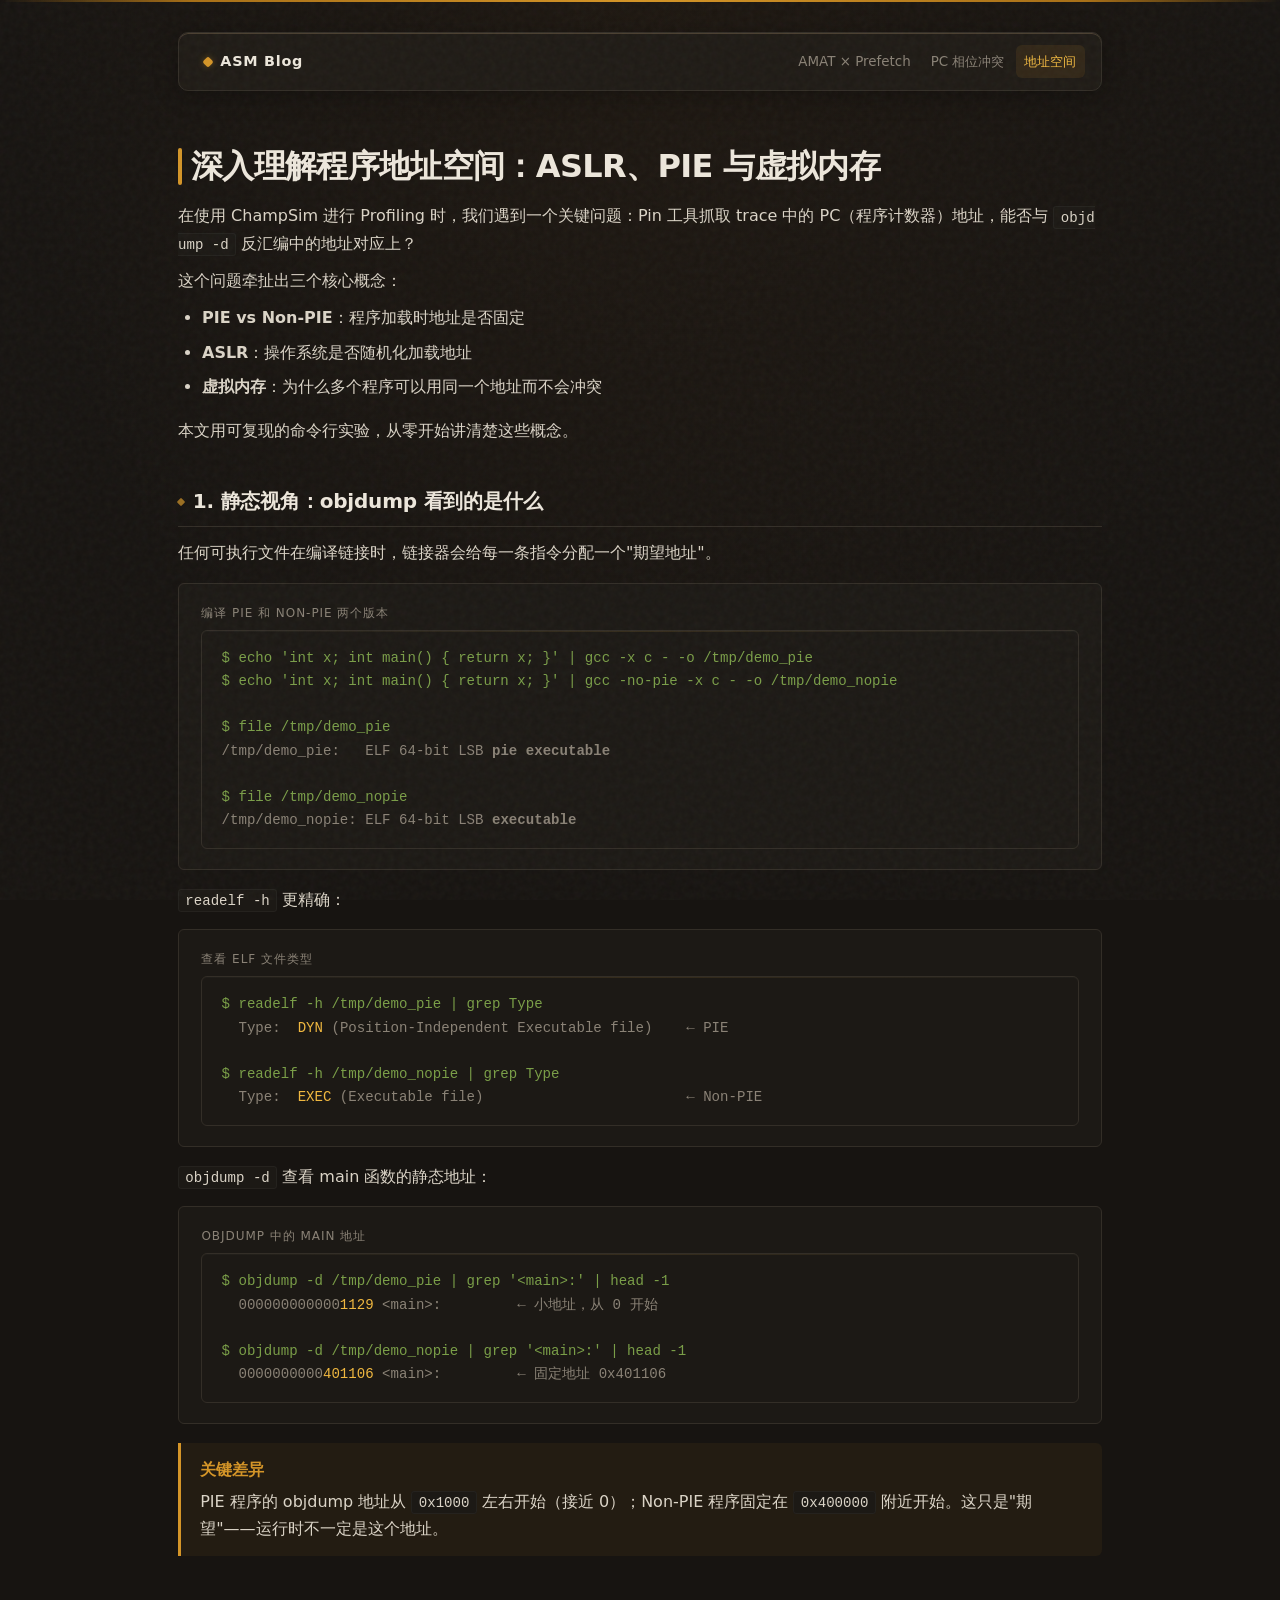
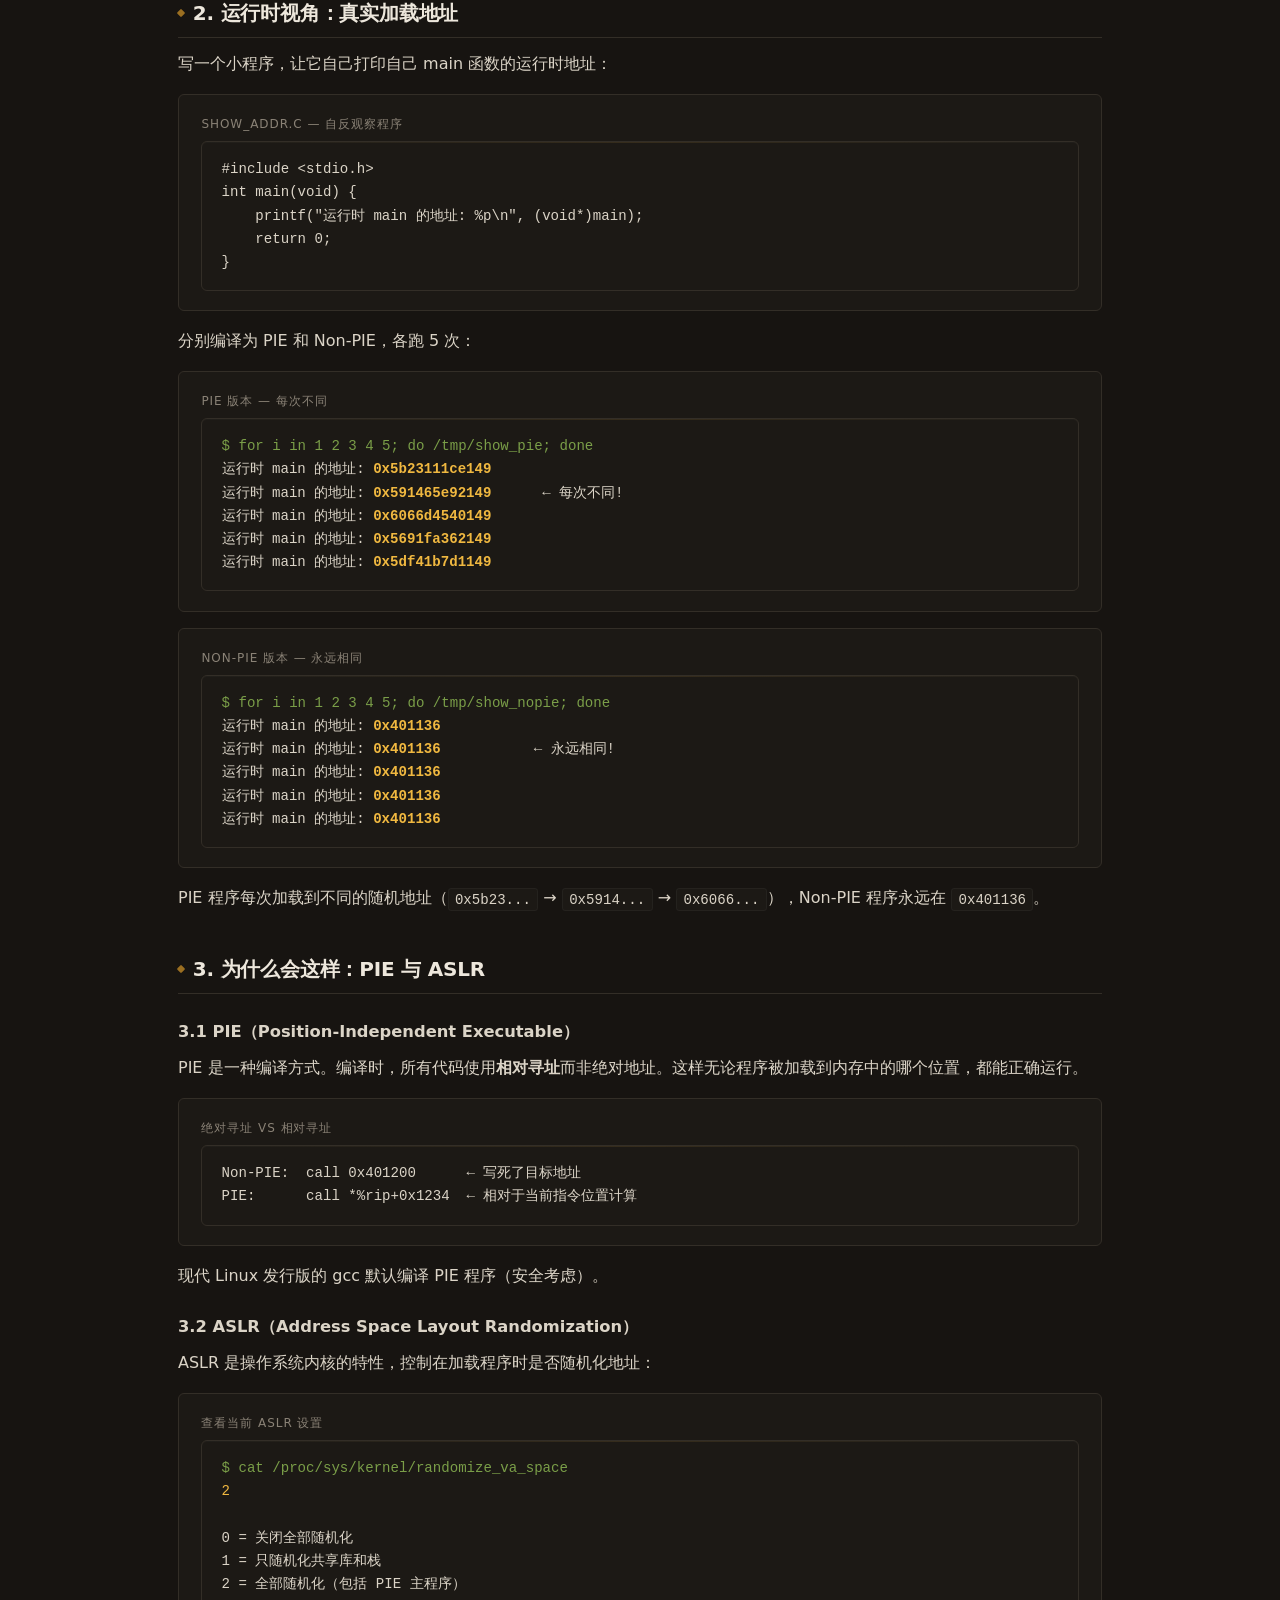
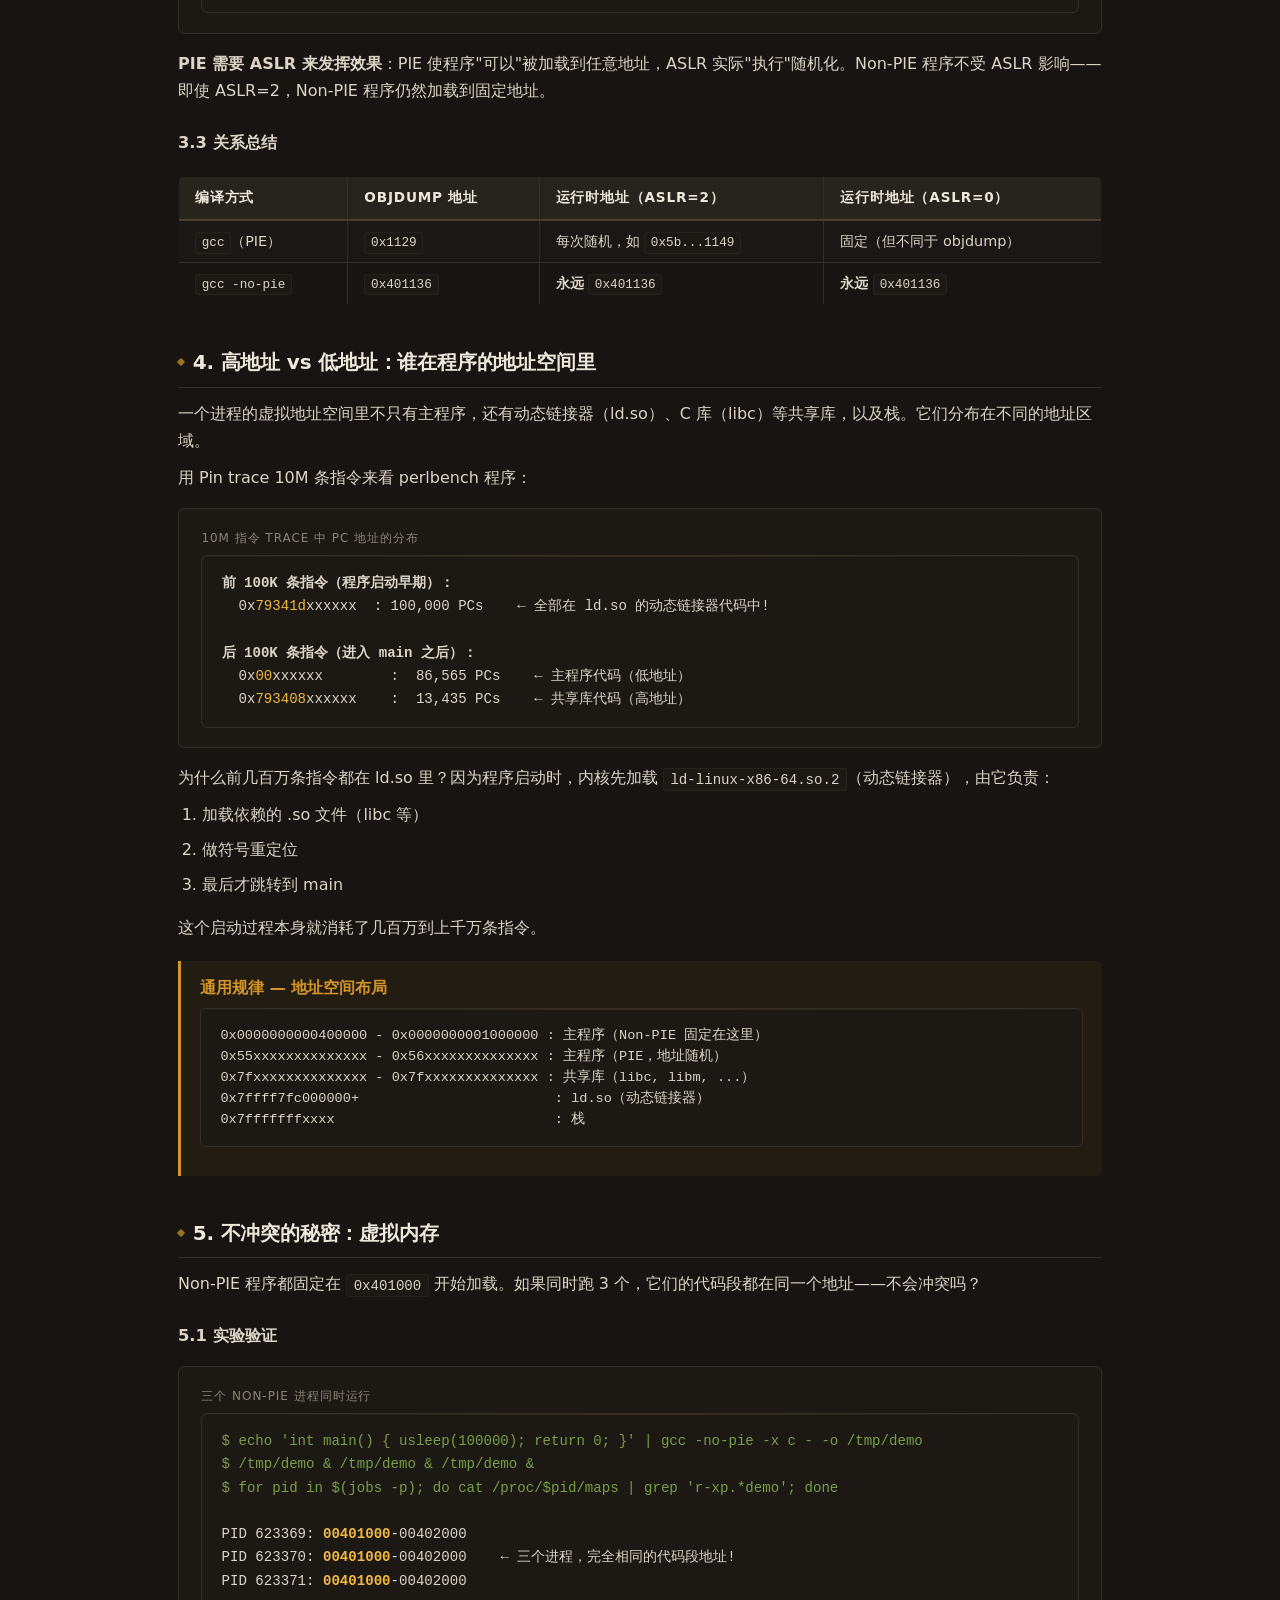
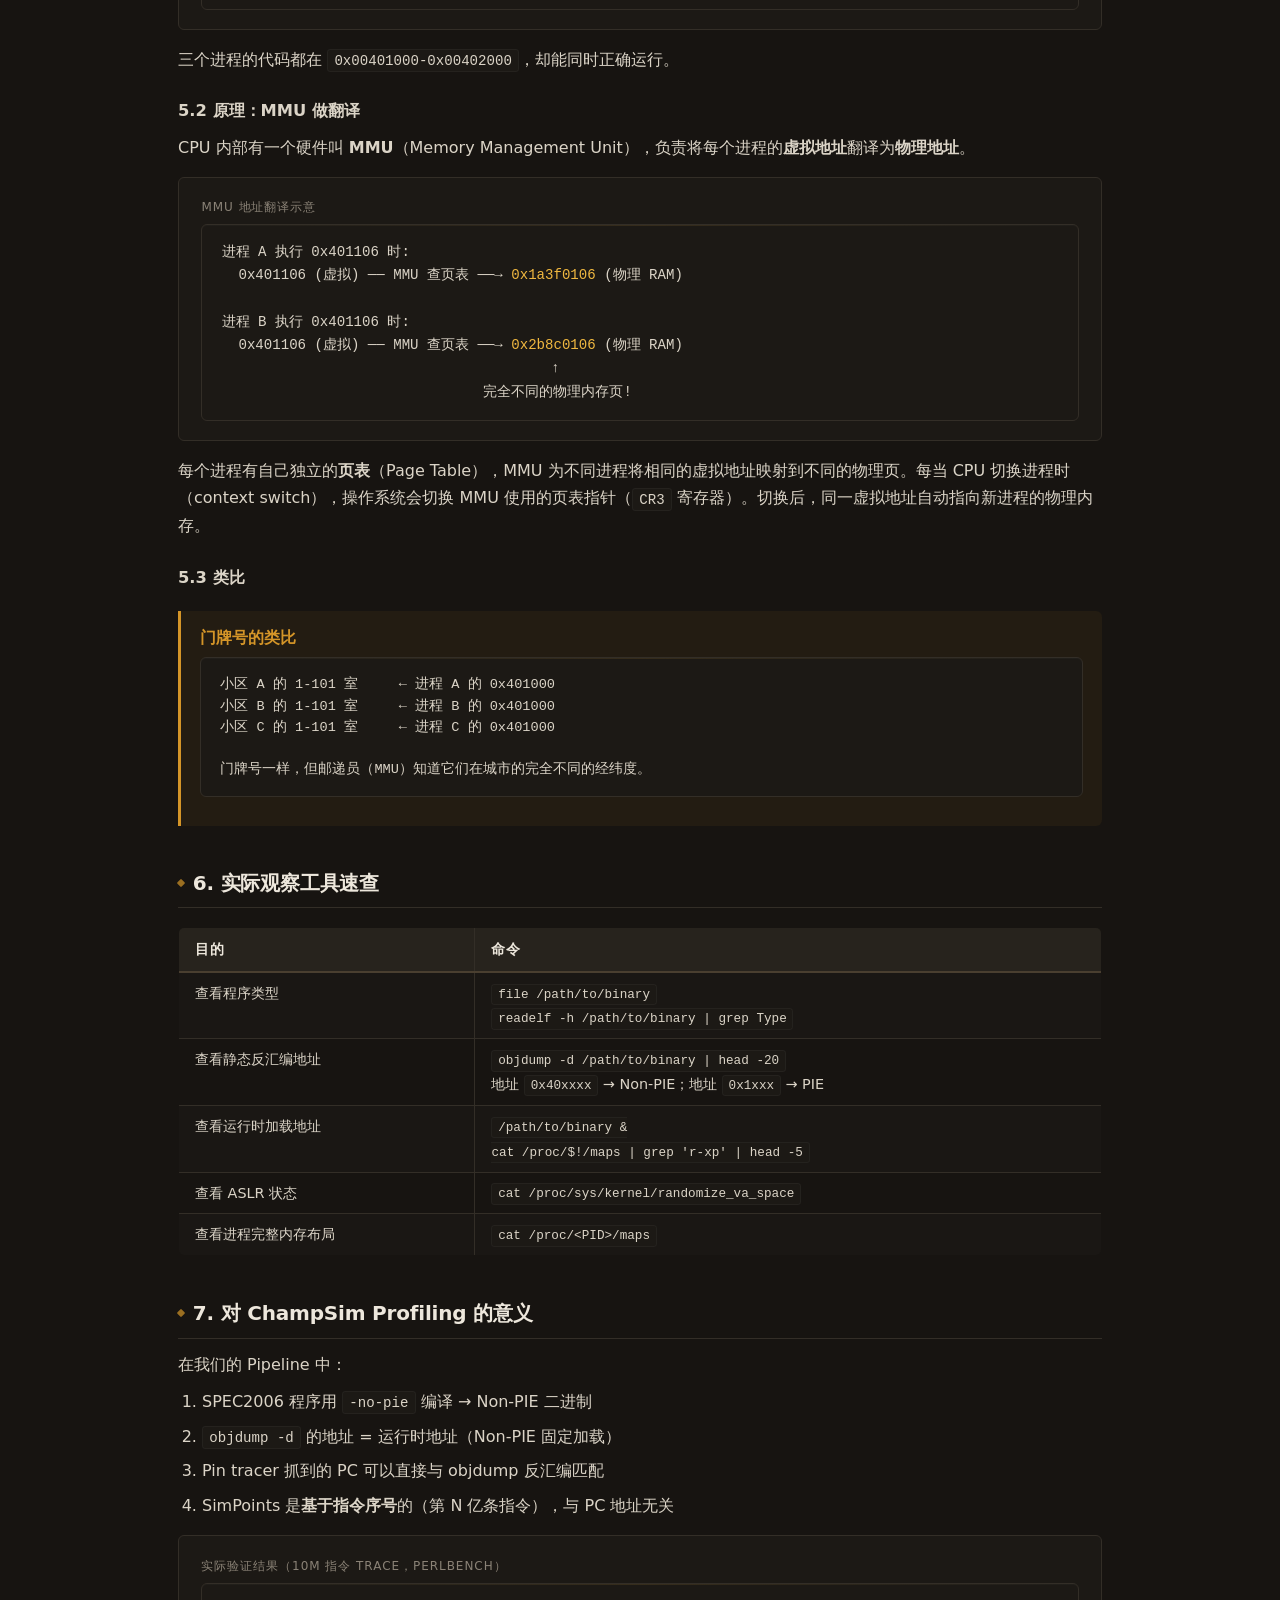
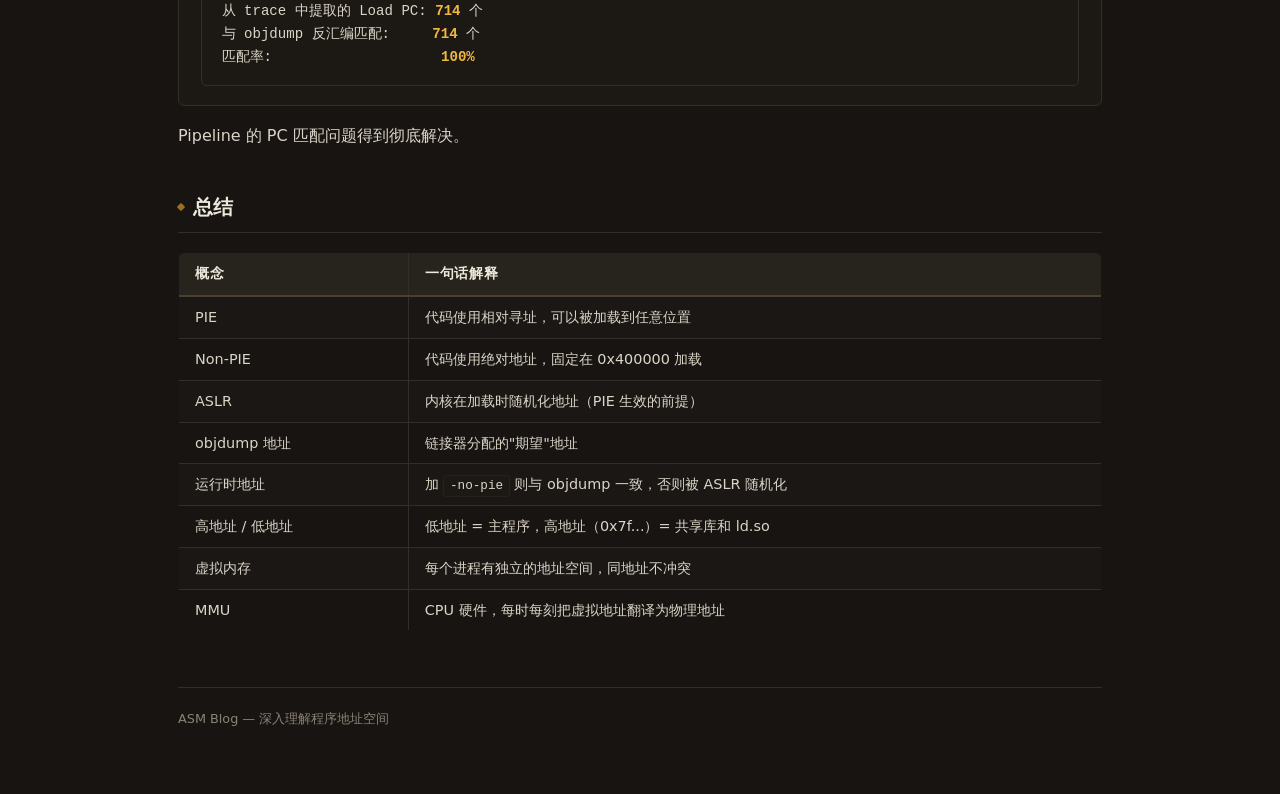
==== commit f2a5bf32: "feat: add PC phase-conflict case study with cross-TU experiments Two natural experiments without noi" ====
--- a/docs/html/posts/address-space.html
+++ b/docs/html/posts/address-space.html
@@ -78,6 +78,8 @@
 
 <nav>
   <a href="../index.html" class="brand">ASM Blog</a>
+  <a href="profiling-amat.html">AMAT × Prefetch</a>
+  <a href="pc-phase-conflict.html">PC 相位冲突</a>
   <a href="address-space.html" class="active">地址空间</a>
 </nav>
 
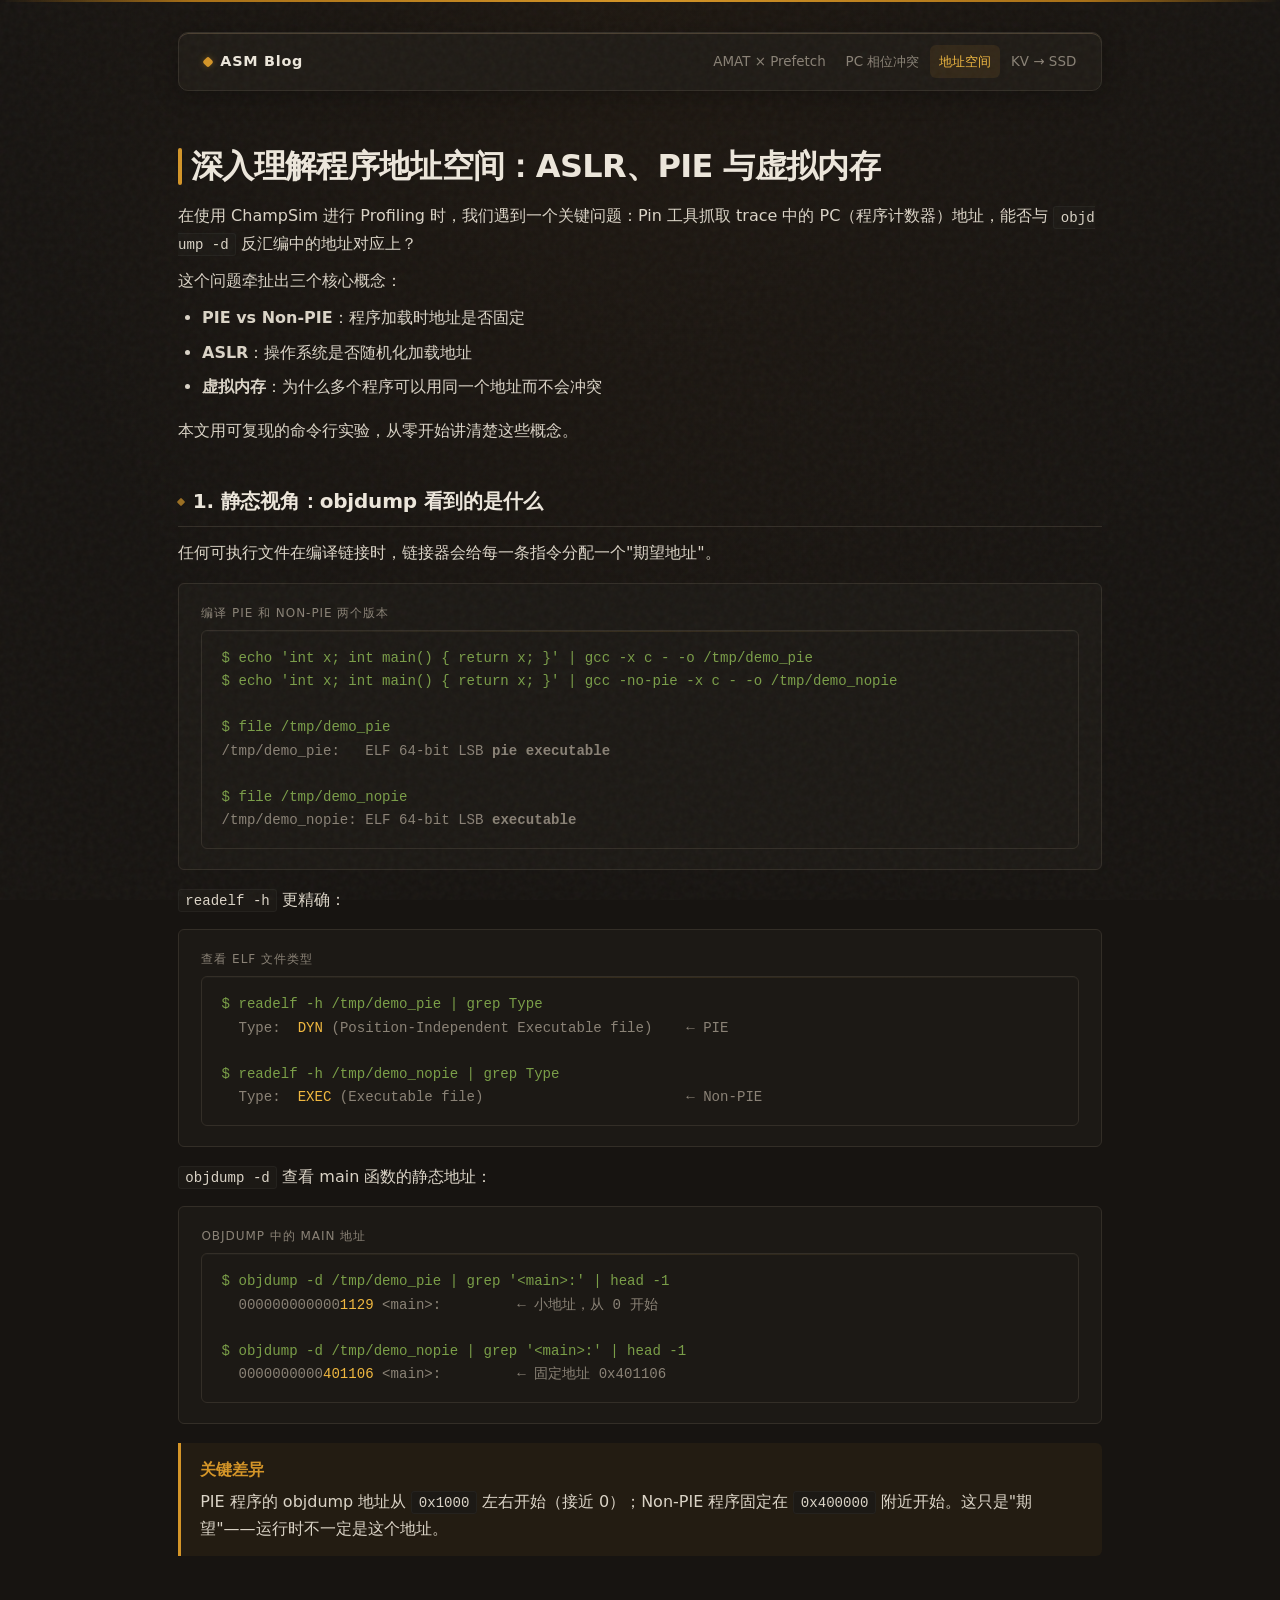
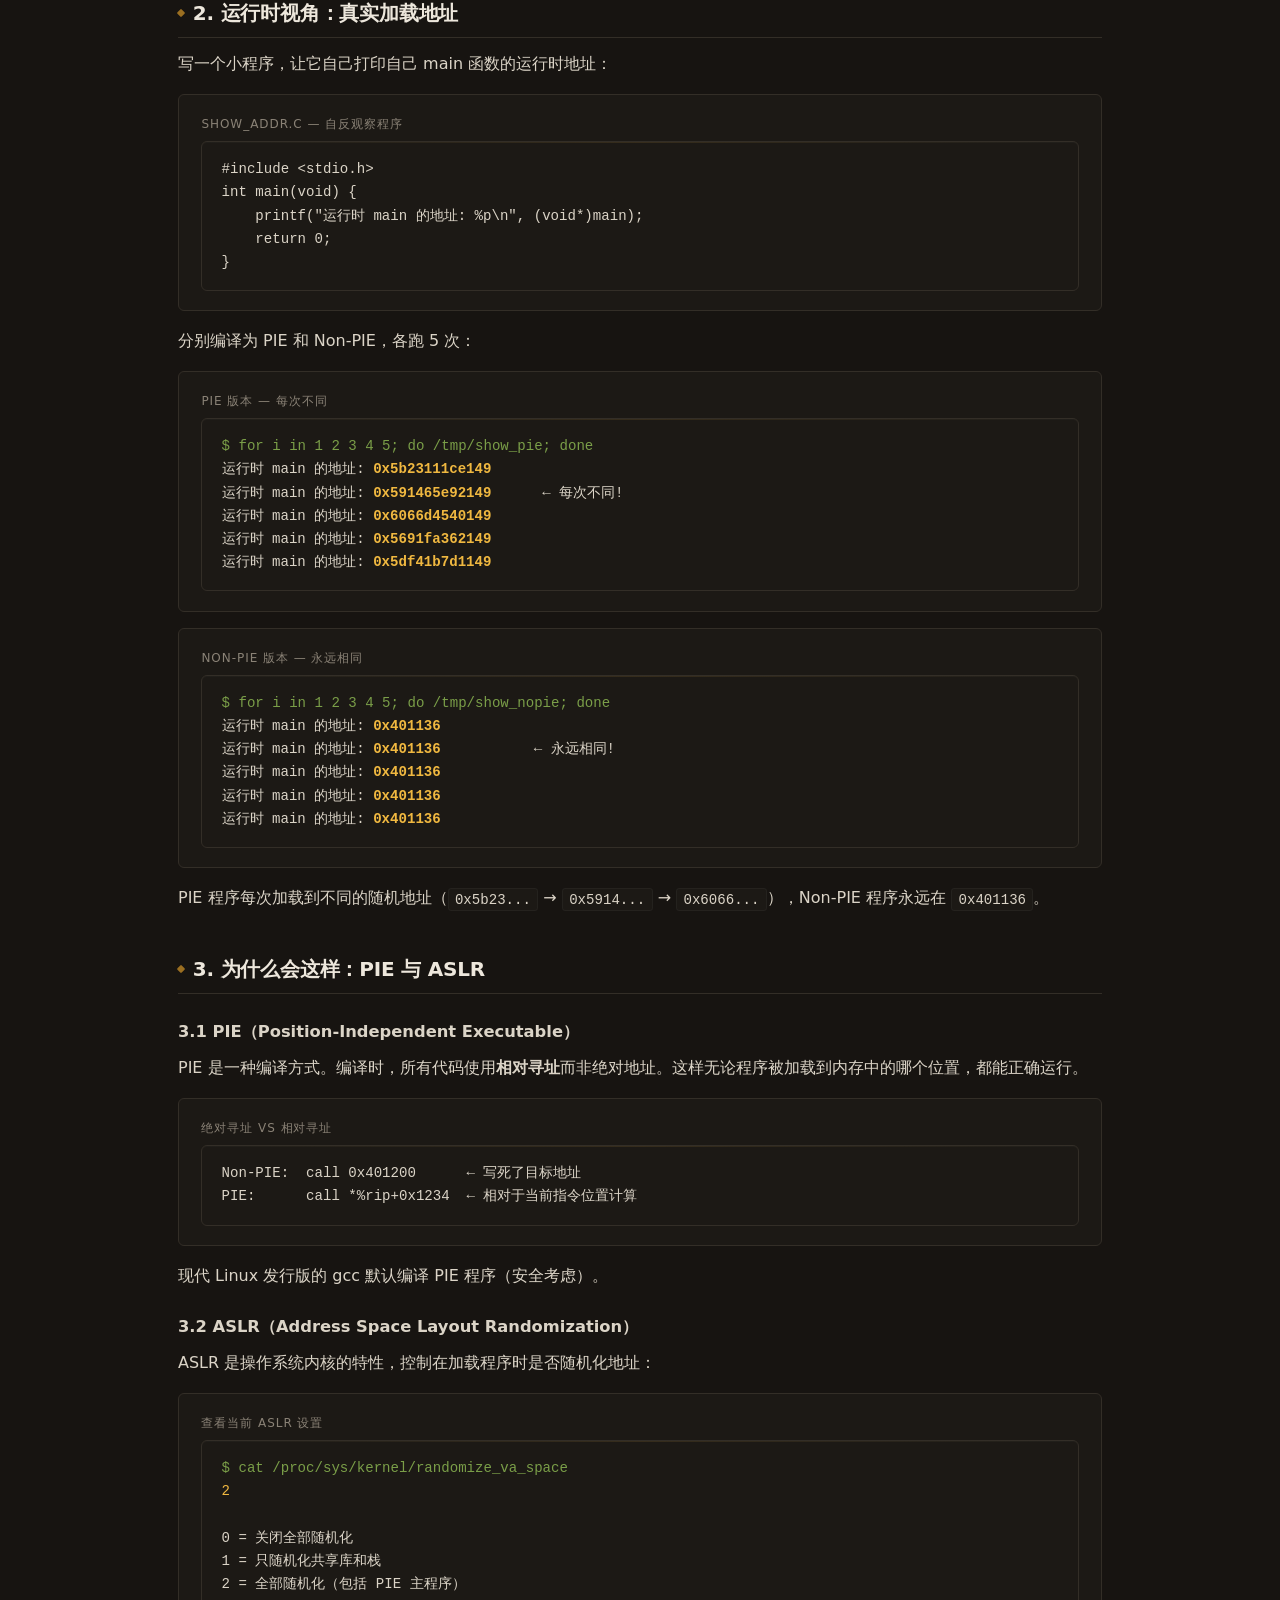
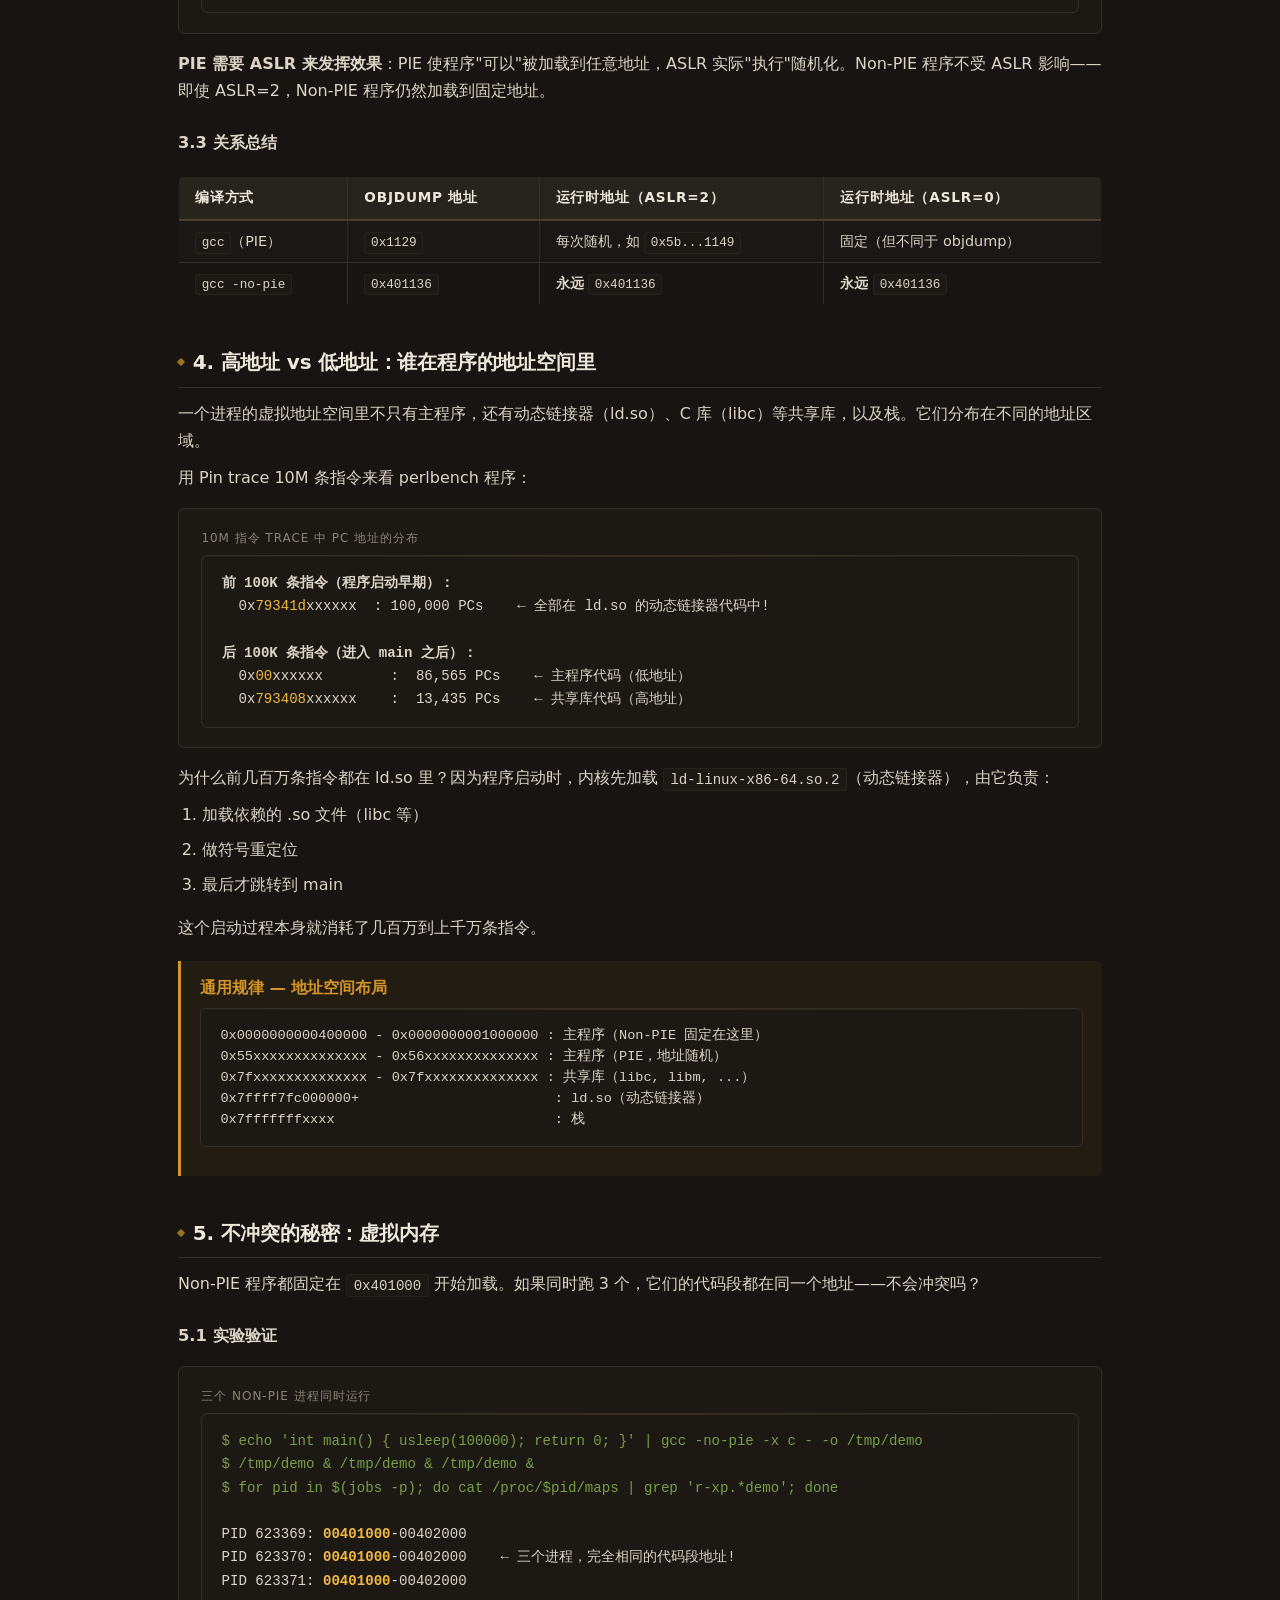
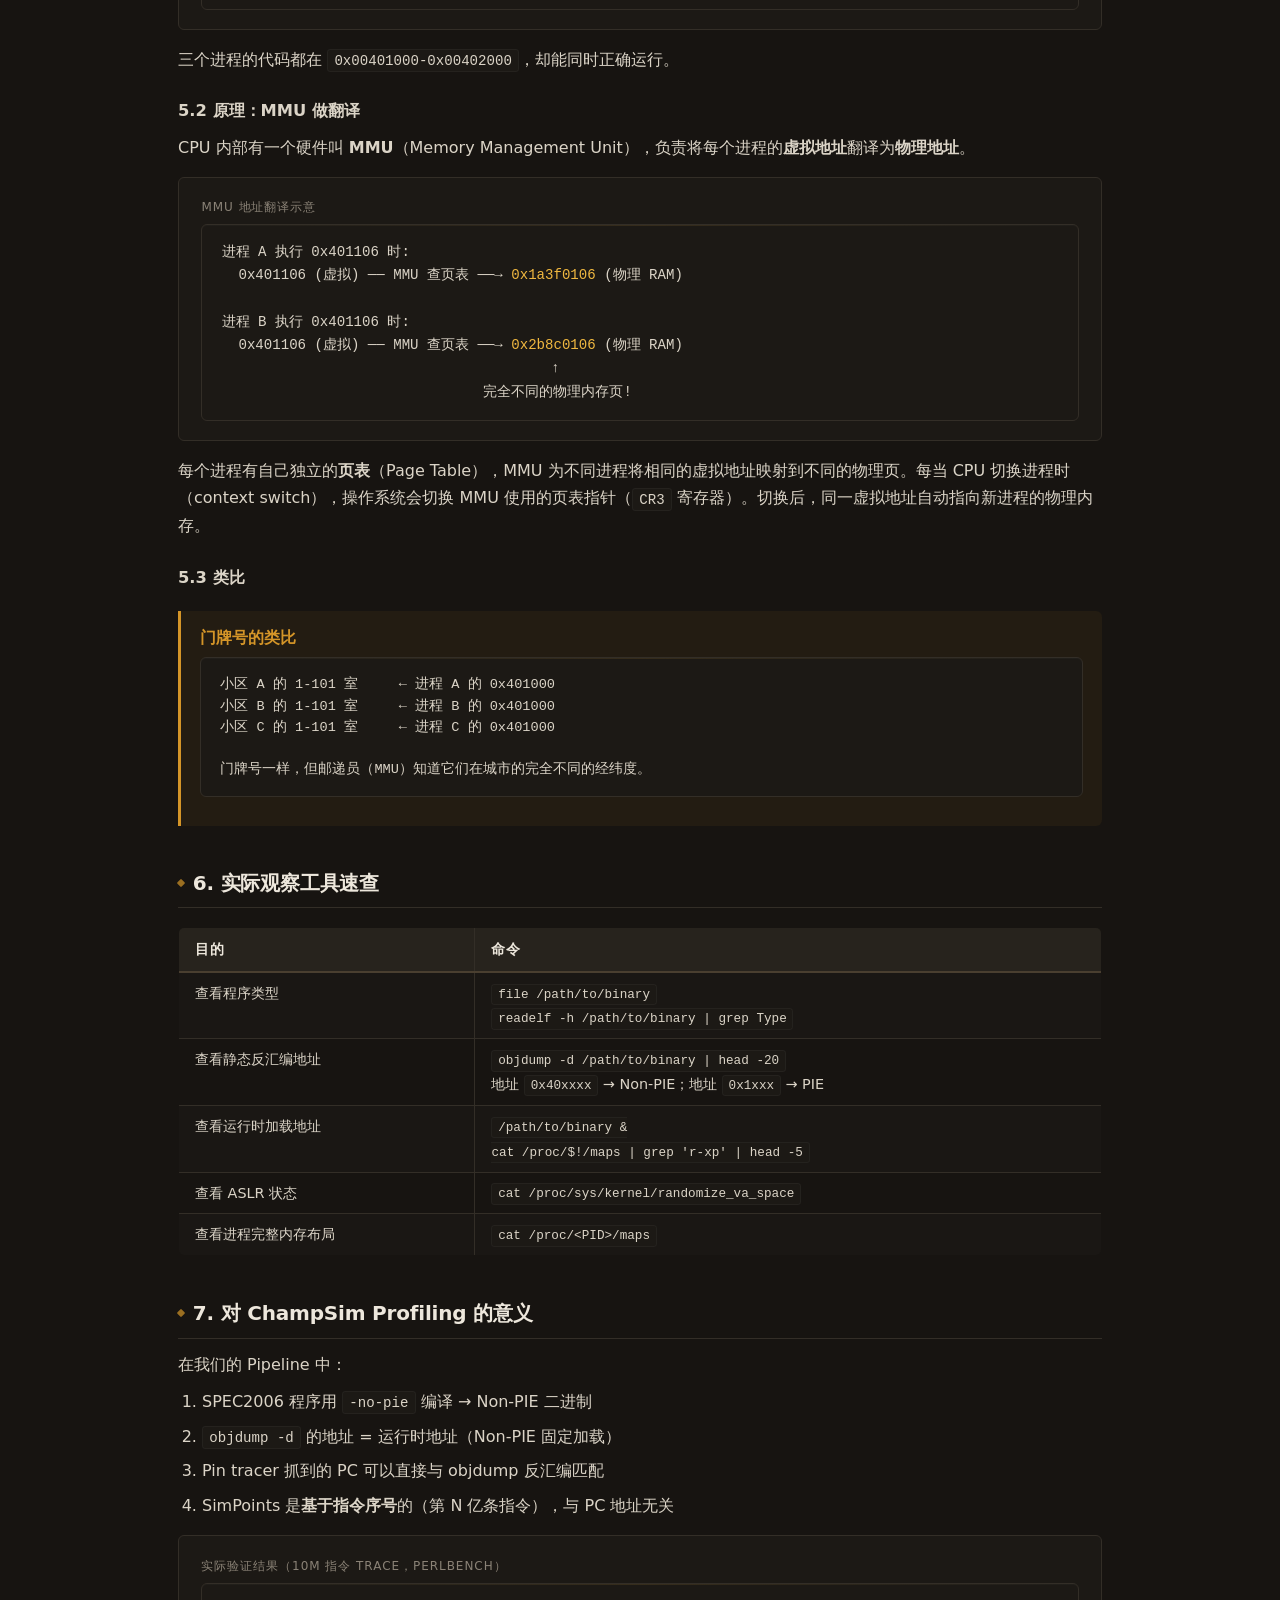
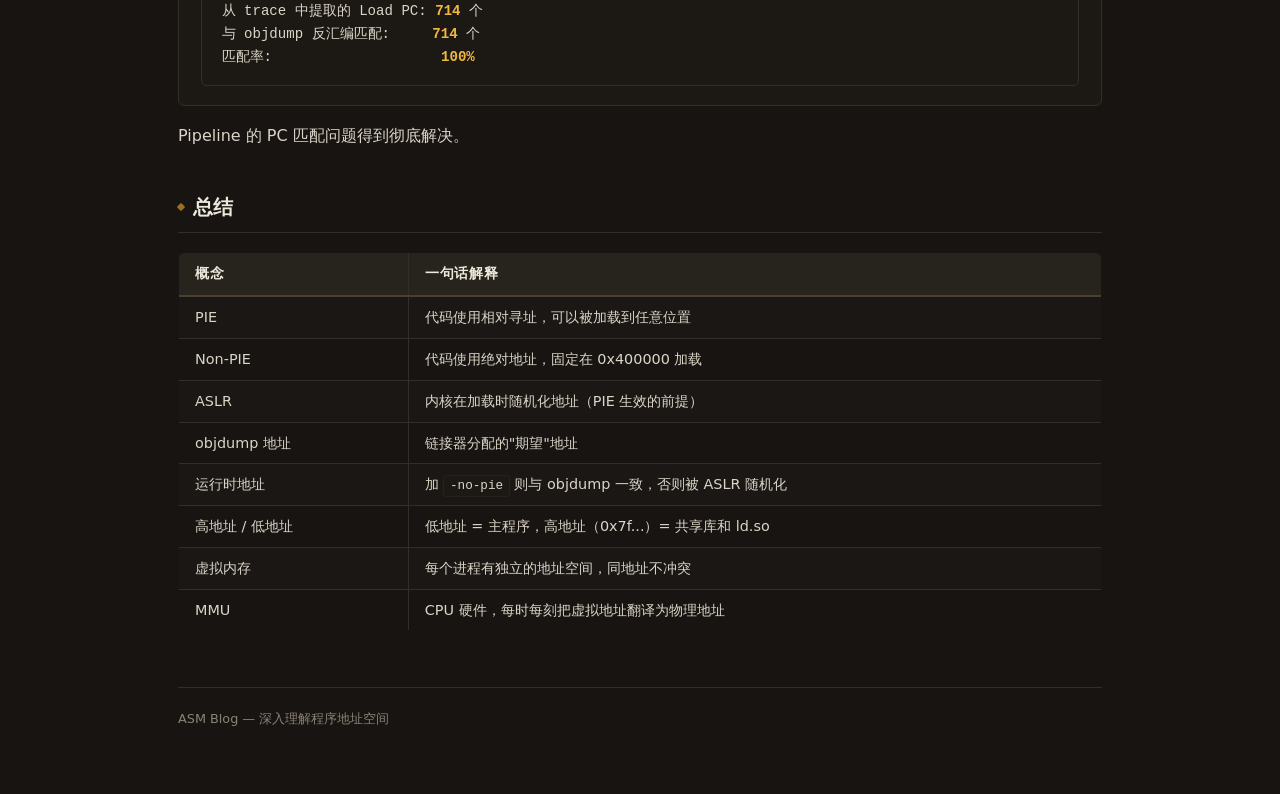
==== commit a9fcc8d6: "feat: add DGX Spark KV offload data-path post with address-level tracing - posts/storage/dgx-spark-k" ====
--- a/docs/html/posts/address-space.html
+++ b/docs/html/posts/address-space.html
@@ -81,6 +81,7 @@
   <a href="profiling-amat.html">AMAT × Prefetch</a>
   <a href="pc-phase-conflict.html">PC 相位冲突</a>
   <a href="address-space.html" class="active">地址空间</a>
+  <a href="dgx-spark-kv-offload-data-path.html">KV → SSD</a>
 </nav>
 
 <h1>深入理解程序地址空间：ASLR、PIE 与虚拟内存</h1>
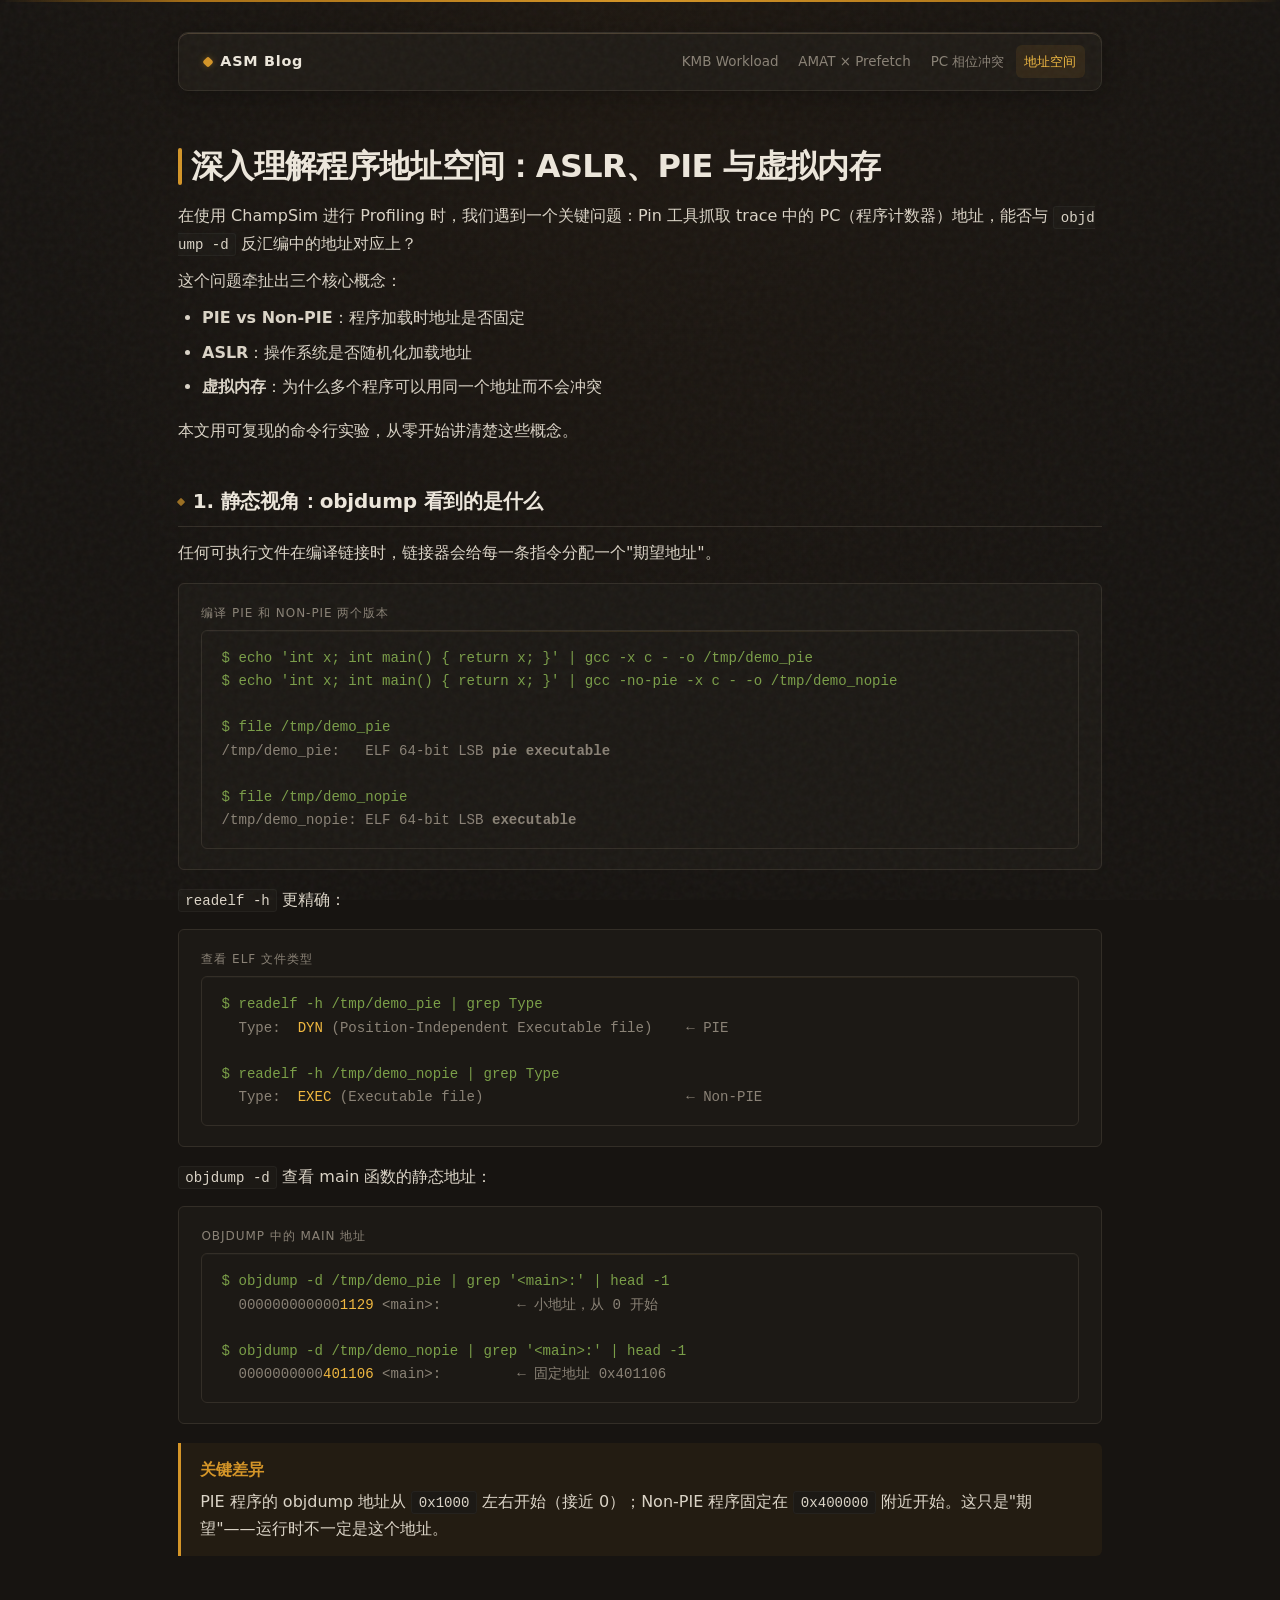
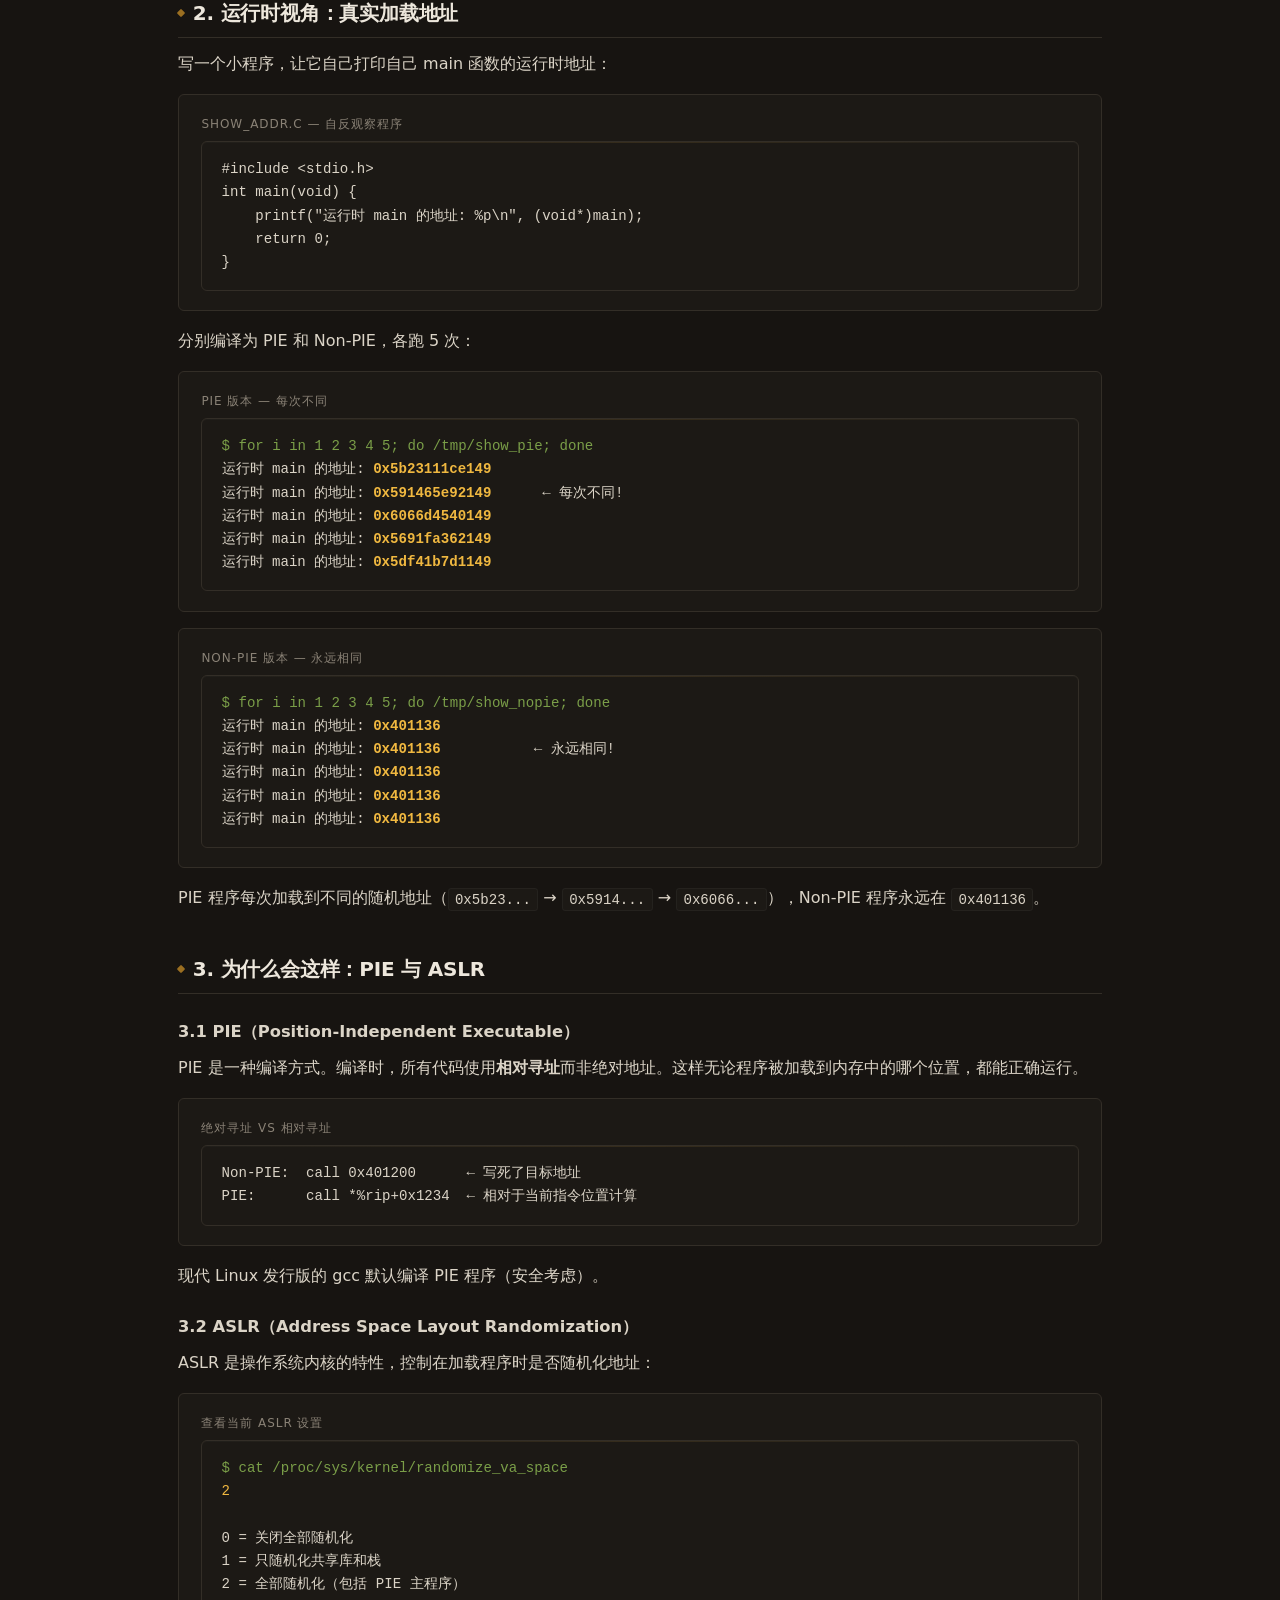
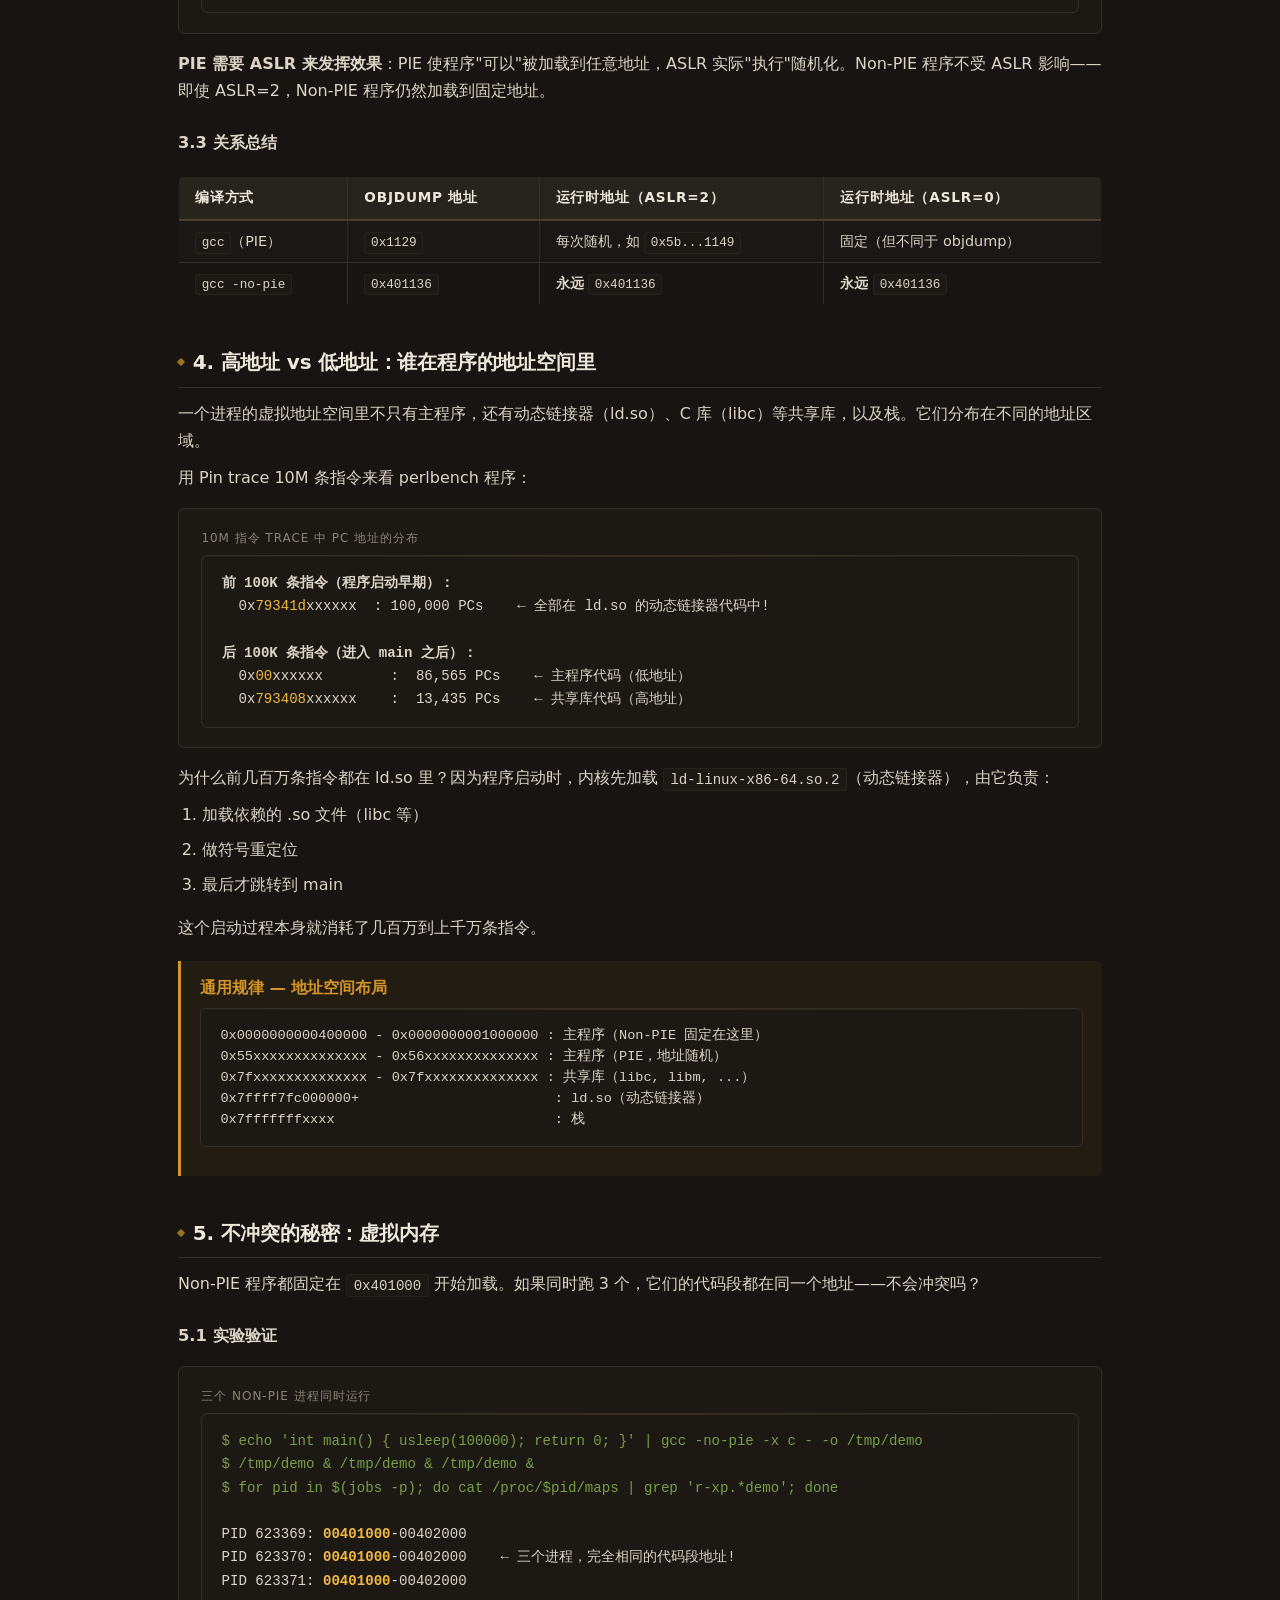
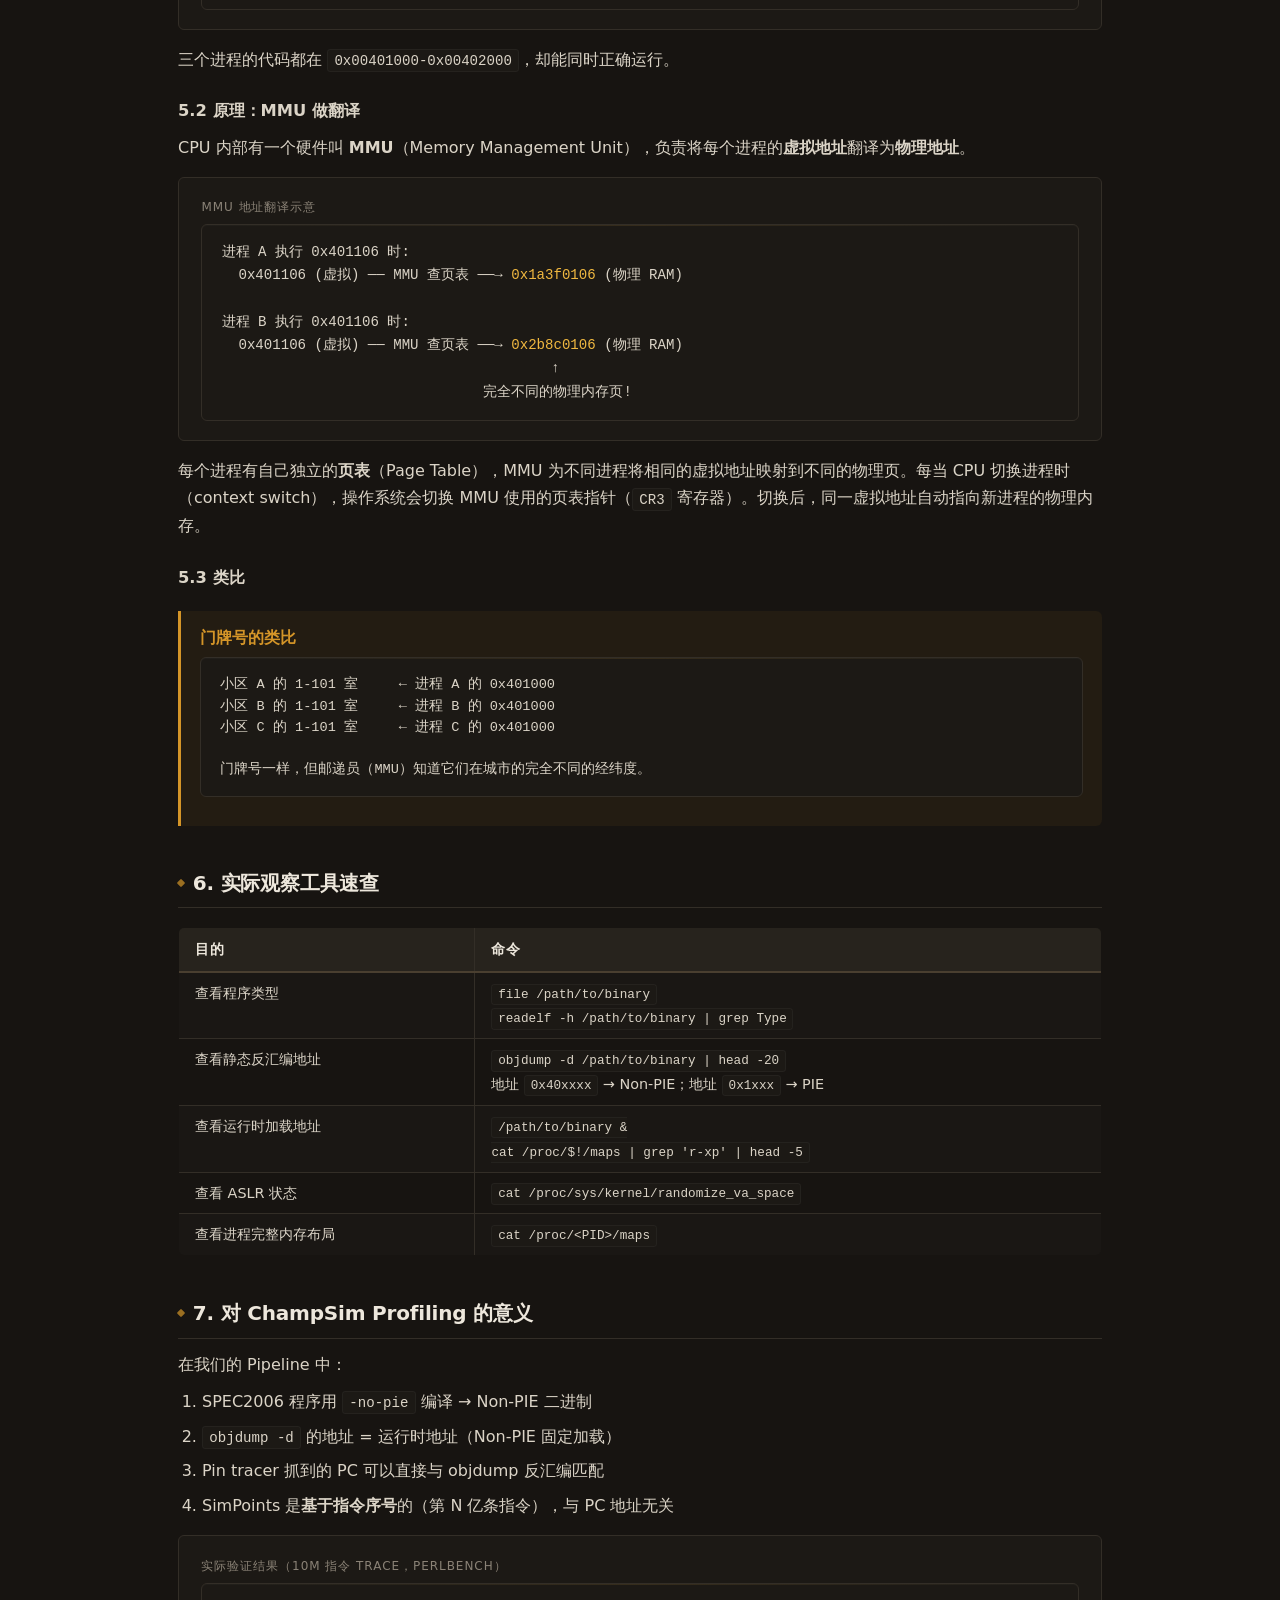
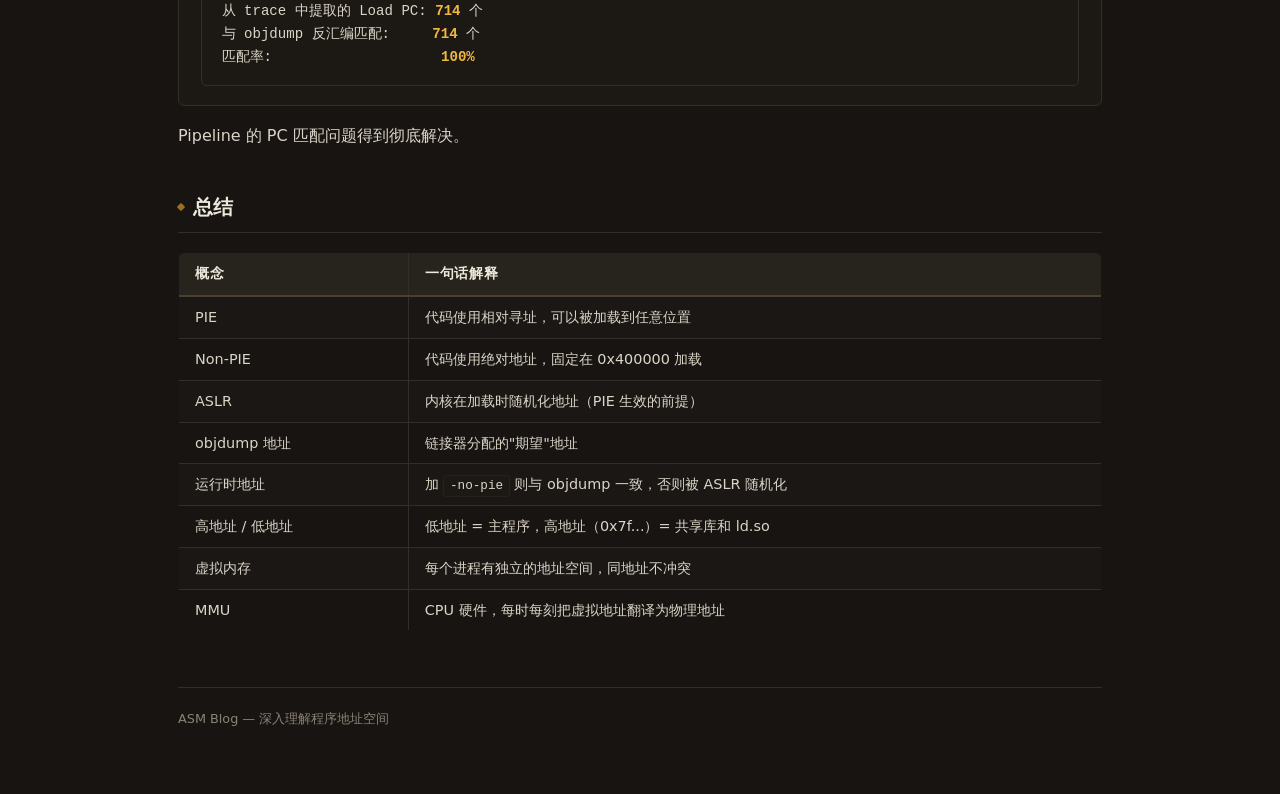
==== commit cf046296: "feat: add kmb-workload-overview post on Kernel Multi-Bench workloads Reboot-driven kernel benchmark " ====
--- a/docs/html/posts/address-space.html
+++ b/docs/html/posts/address-space.html
@@ -78,10 +78,10 @@
 
 <nav>
   <a href="../index.html" class="brand">ASM Blog</a>
+  <a href="kmb-workload-overview.html">KMB Workload</a>
   <a href="profiling-amat.html">AMAT × Prefetch</a>
   <a href="pc-phase-conflict.html">PC 相位冲突</a>
   <a href="address-space.html" class="active">地址空间</a>
-  <a href="dgx-spark-kv-offload-data-path.html">KV → SSD</a>
 </nav>
 
 <h1>深入理解程序地址空间：ASLR、PIE 与虚拟内存</h1>
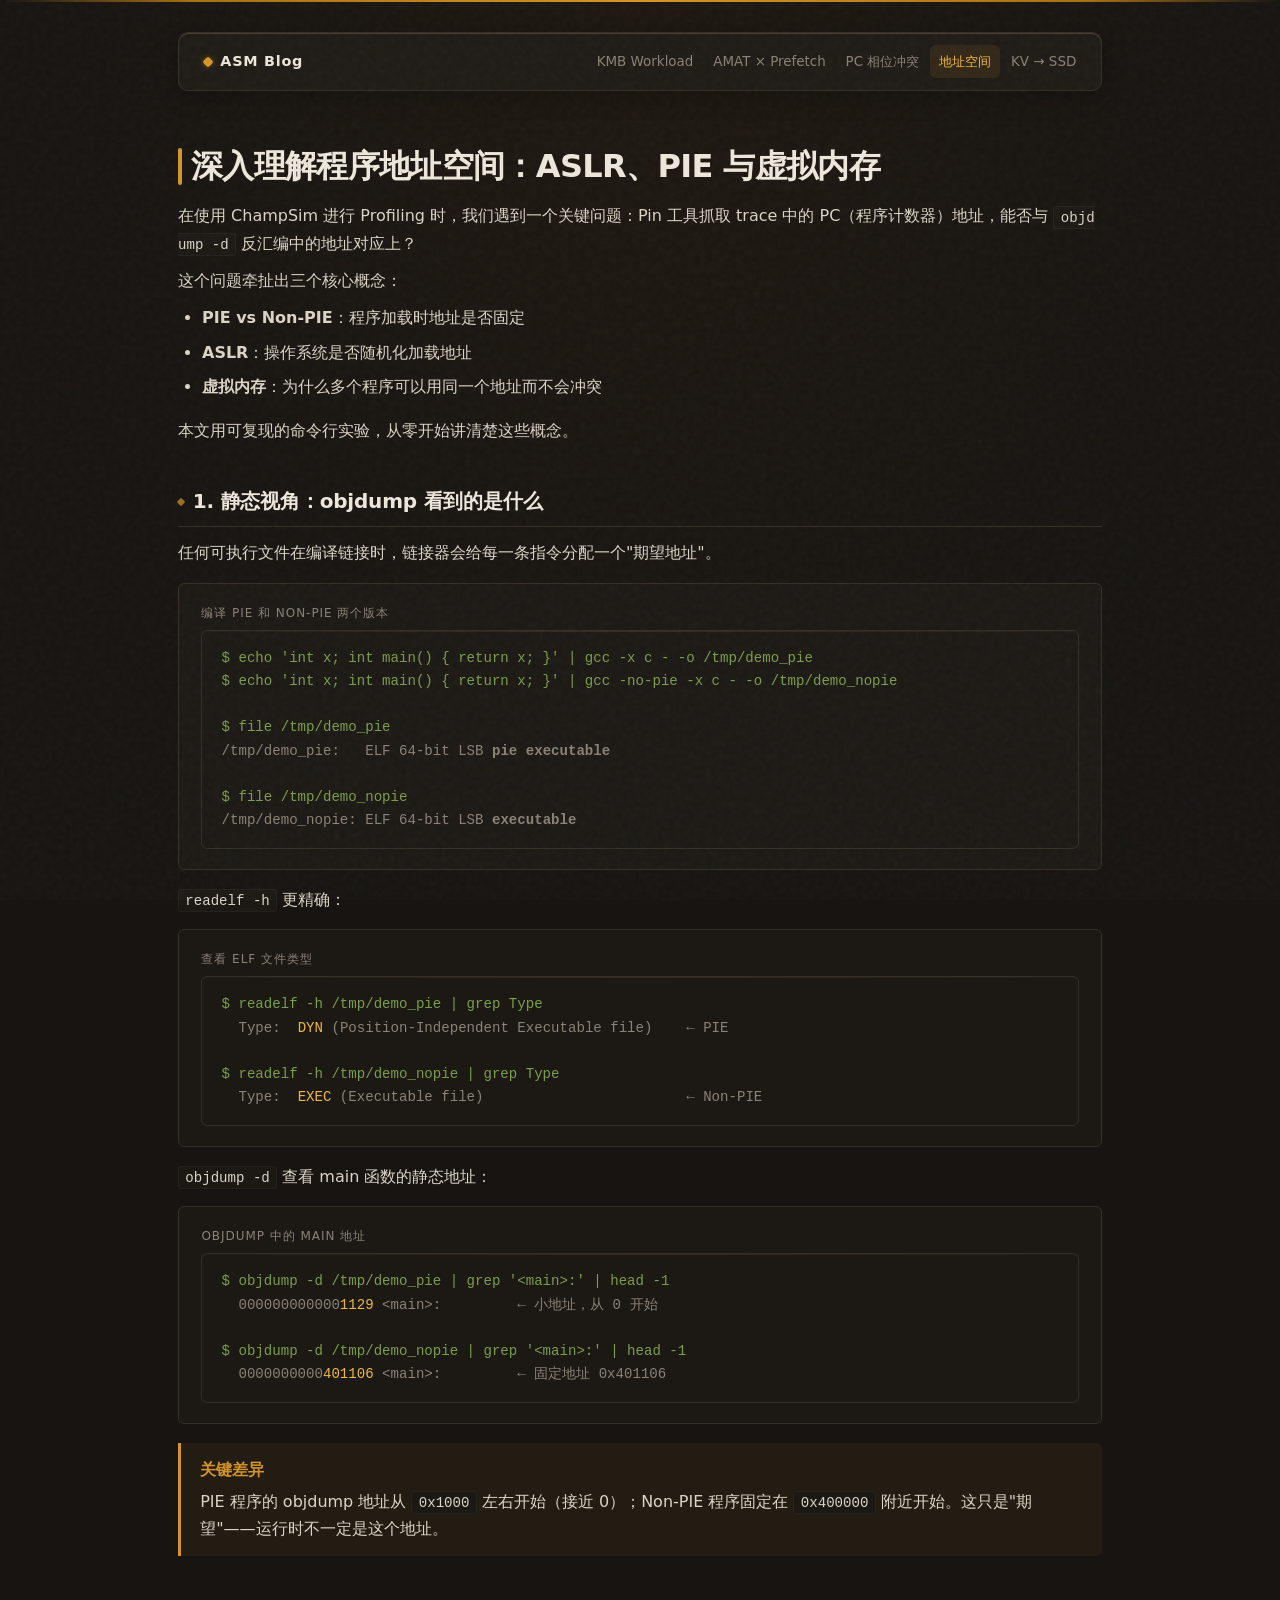
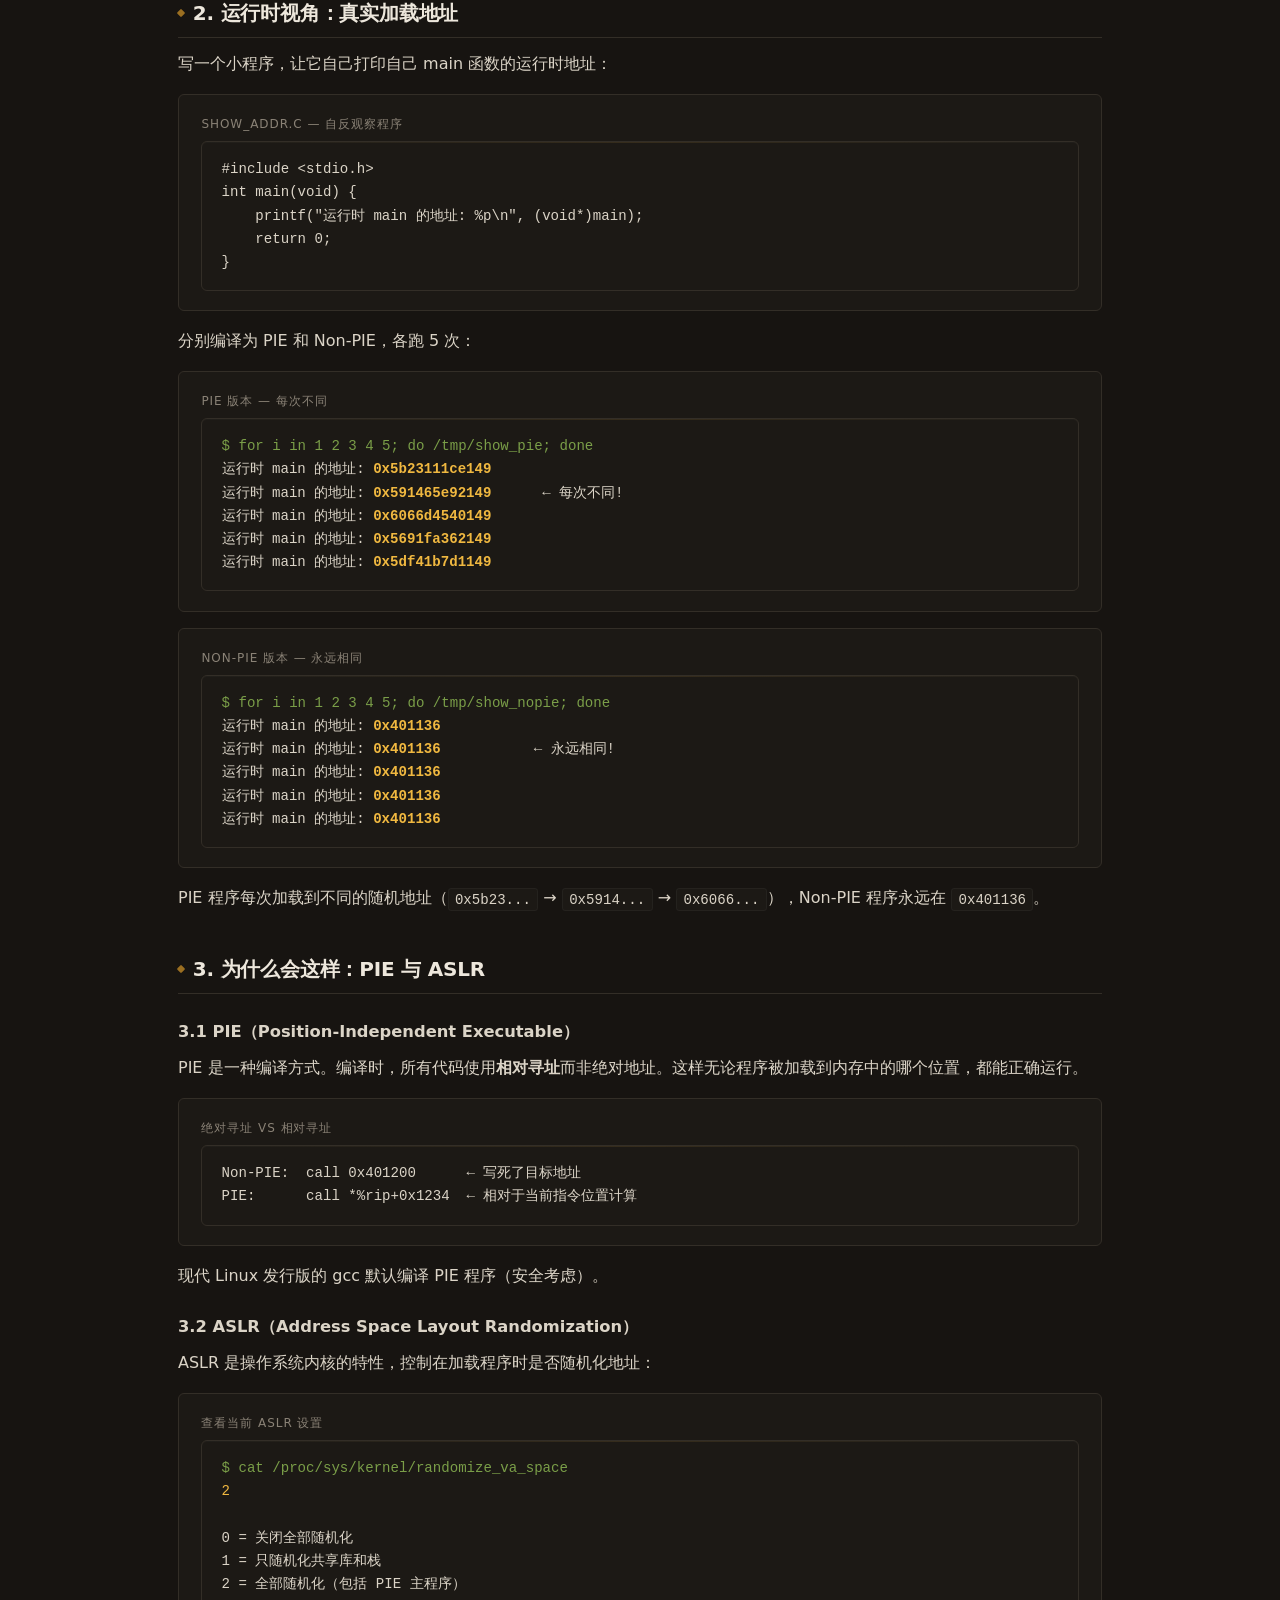
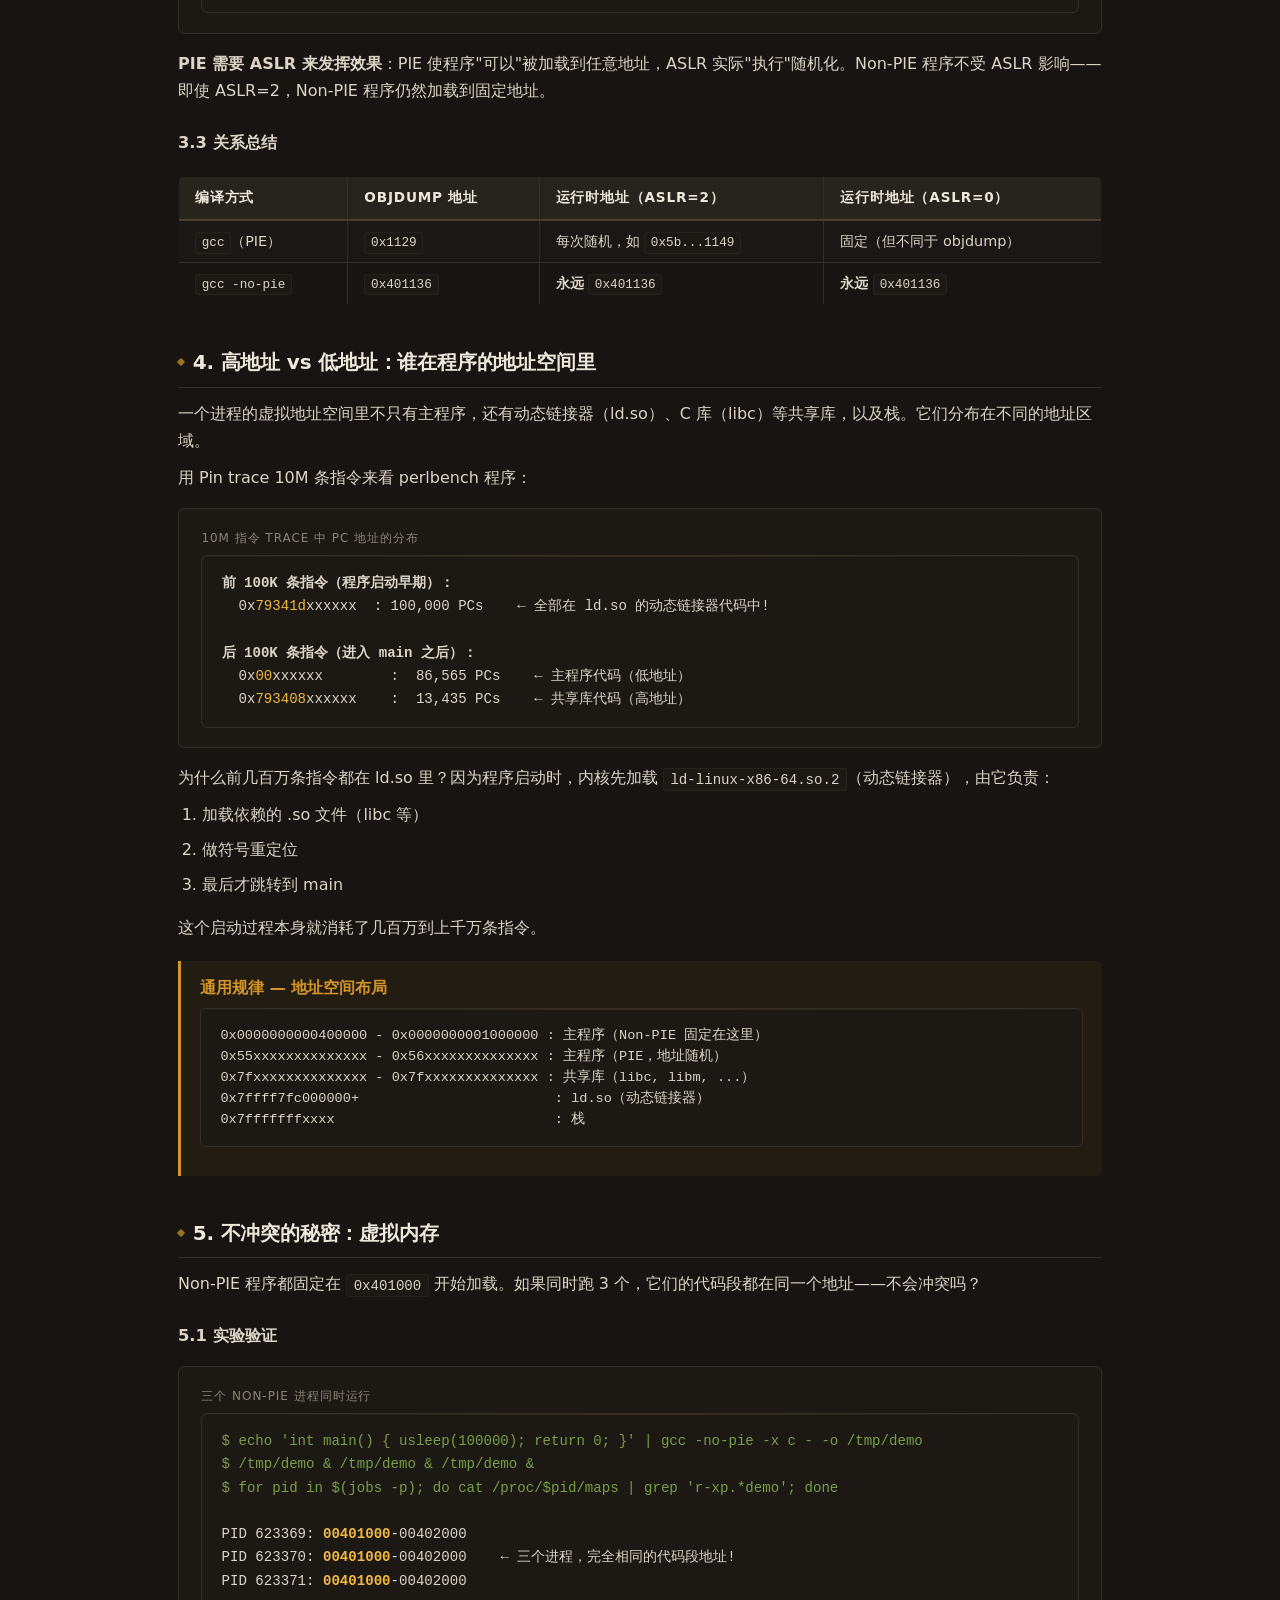
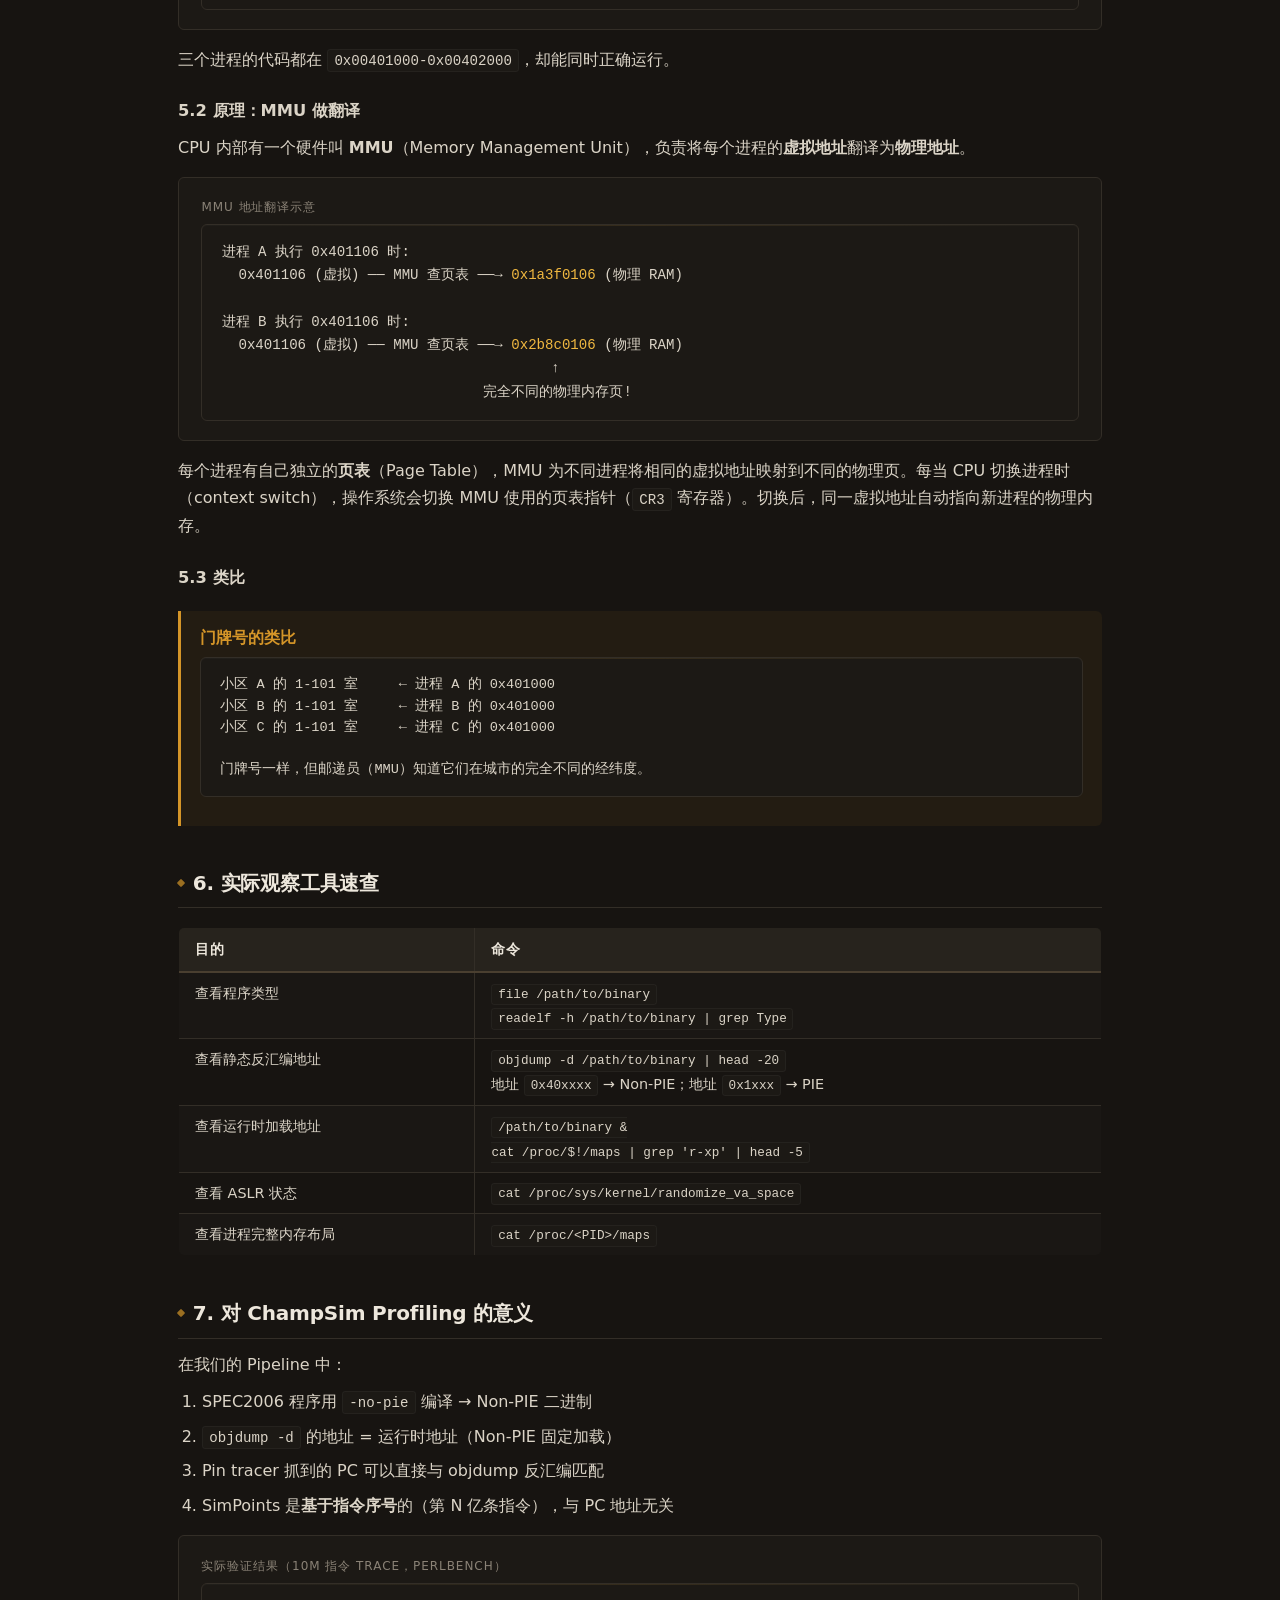
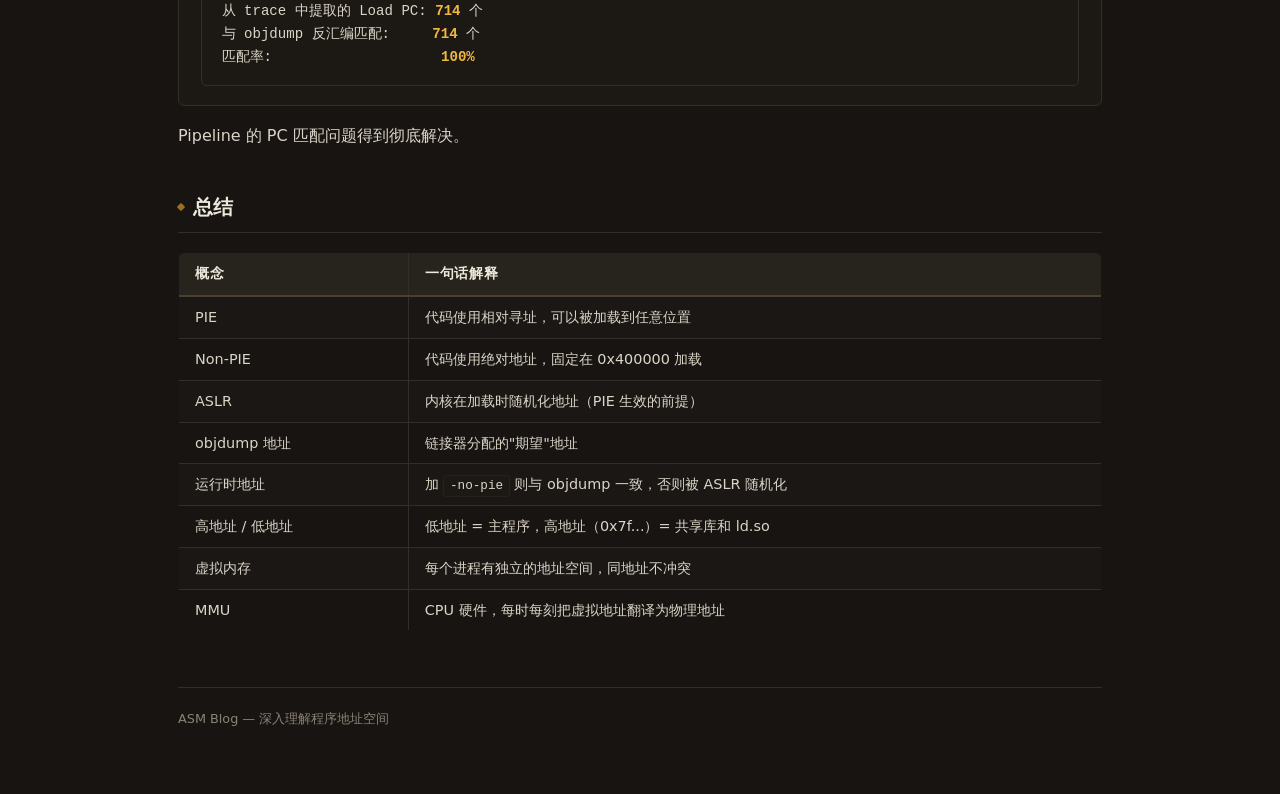
==== commit 490919e5: "Merge branch 'main' of github.com:a1liz/sys-blog # Conflicts: #	README.md #	docs/html/posts/profilin" ====
--- a/docs/html/posts/address-space.html
+++ b/docs/html/posts/address-space.html
@@ -82,6 +82,7 @@
   <a href="profiling-amat.html">AMAT × Prefetch</a>
   <a href="pc-phase-conflict.html">PC 相位冲突</a>
   <a href="address-space.html" class="active">地址空间</a>
+  <a href="dgx-spark-kv-offload-data-path.html">KV → SSD</a>
 </nav>
 
 <h1>深入理解程序地址空间：ASLR、PIE 与虚拟内存</h1>
